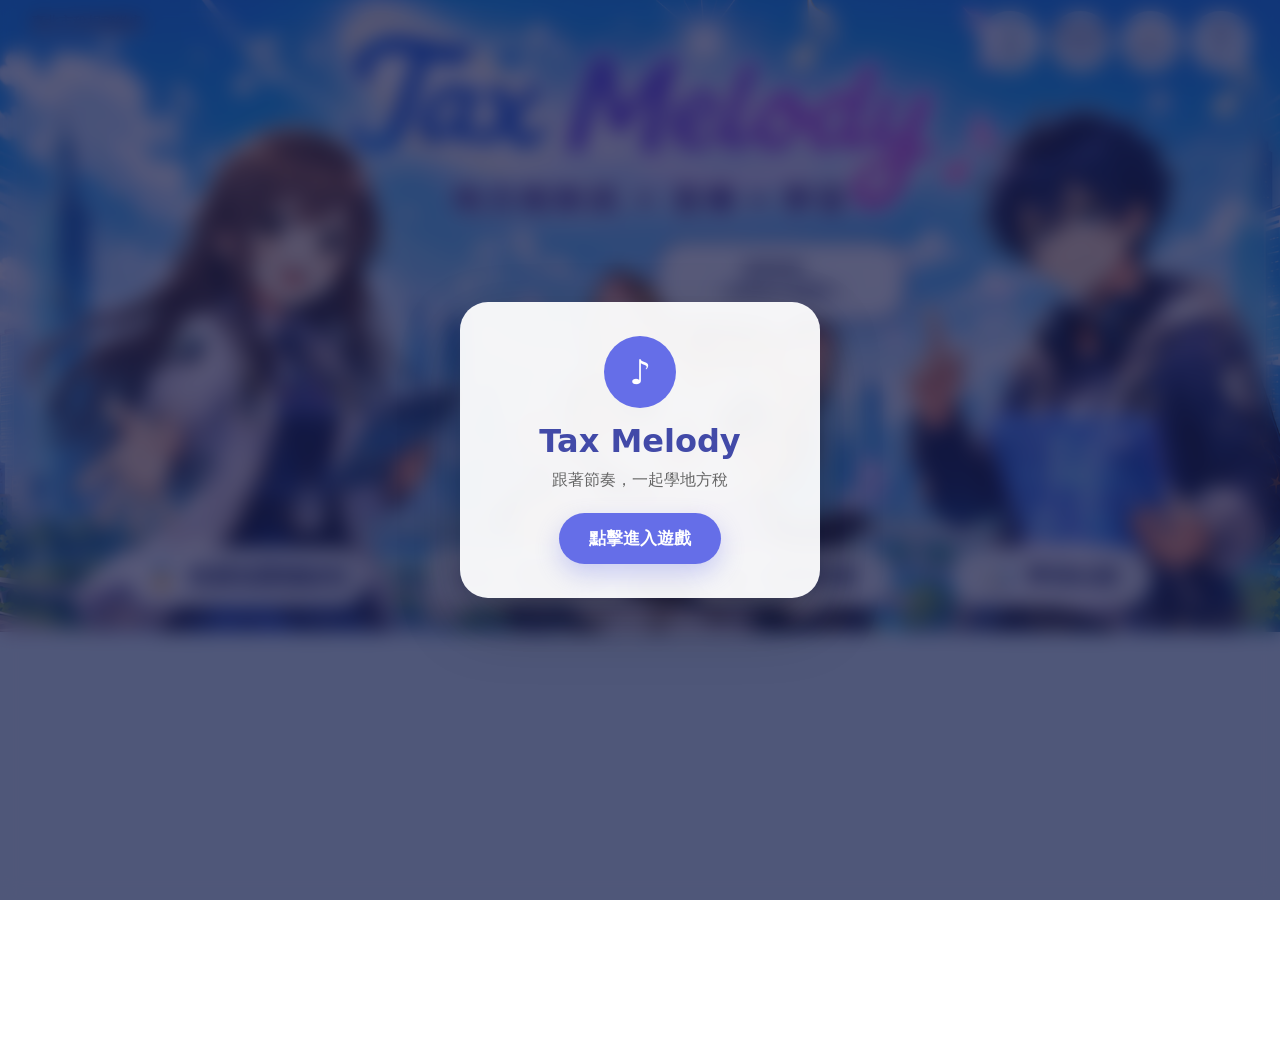
==== index.html @ 5ac219d8 "Add files via upload" ====
<!doctype html>
<html lang="zh-Hant">
<head>
  <meta charset="utf-8">
  <meta name="viewport" content="width=device-width,initial-scale=1,viewport-fit=cover,user-scalable=no">
  <meta name="theme-color" content="#5b67e8">
  <title>Tax Melody v2｜地方稅音樂節奏學習遊戲</title>
  <link rel="stylesheet" href="css/home.css?v=20260803-mobile-result-fit-v1">
  <link rel="stylesheet" href="css/song-select.css?v=20260803-mobile-album-only-v1">
  <link rel="stylesheet" href="css/game.css?v=20260803-mobile-portrait">
  <link rel="stylesheet" href="css/result.css?v=20260803-mobile-result-fit-v1">
  <link rel="stylesheet" href="css/learning.css?v=20260803-mobile-portrait">
  <link rel="stylesheet" href="css/responsive.css?v=20260803-mobile-album-only-v1">
</head>
<body>
<div id="enterOverlay" class="enter-overlay">
  <div class="enter-card">
    <div class="enter-logo">♪</div>
    <h1>Tax Melody</h1>
    <p>跟著節奏，一起學地方稅</p>
    <button id="enterGameButton">點擊進入遊戲</button>
  </div>
</div>
  <div id="app" class="app-shell">
    <div class="ambient" aria-hidden="true"><i></i><i></i><i></i><i></i><i></i></div>

    <section id="homeScreen" class="screen active home-screen">
      <main class="home-stage" aria-label="Tax Melody 首頁">
        <picture class="home-picture">
          <source media="(max-width: 768px) and (orientation: portrait)" srcset="assets/images/home-mobile.png">
          <img class="home-bg" src="assets/images/tax-melody-home-clean.png" alt="Tax Melody 地方稅音樂學習遊戲首頁">
        </picture>

        <div class="home-agency">
          <b>臺北市稅捐稽徵處</b>
          <span>TAIPEI CITY REVENUE SERVICE</span>
        </div>

        <nav class="home-top-nav" aria-label="首頁選單">
          <button data-go="songs"><span>♫</span><small>音樂</small></button>
<button
  onclick="window.open('https://tpctax.gov.taipei/News.aspx?n=BB8B93F0A49EAB80&sms=87415A8B9CE81B16','_blank')"
>
  <span>Q&amp;A</span>
  <small>常見問答</small>
</button>          <button data-go="knowledge"><span>📖</span><small>學習中心</small></button>
          <button data-open-settings><span>⚙</span><small>設定</small></button>
        </nav>

        <div class="mascot-bubble">跟著節奏，<br>一起學地方稅新訊！</div>

        <button id="quickStart" class="start-song-btn">▶ <strong>開始新歌</strong> ♪</button>

        <nav class="home-shortcuts" aria-label="首頁功能">
          <button data-go="knowledge">
            <span class="icon">🏅</span>
            <b>稅務知識補給站</b>
          </button>

          <a
            href="https://tpctax.gov.taipei/News.aspx?n=BB8B93F0A49EAB80&sms=87415A8B9CE81B16"
            target="_blank"
            rel="noopener"
            class="home-link-button"
          >
            <span class="qa">Q&amp;A</span>
            <b>常見問答</b>
          </a>

          <a
            href="https://netcsweb.tax.nat.gov.tw/Webhook/"
            target="_blank"
            rel="noopener"
            class="home-link-button"
          >
            <span class="icon">🎧</span>
            <b>智慧客服</b>
          </a>

          <button data-go="records">
            <span class="icon">📊</span>
            <b>學習紀錄</b>
          </button>
        </nav>
      </main>
    </section>
    <section id="songsScreen" class="screen song-select-screen">
      <header class="section-header glass song-select-header">
        <button class="round" data-go="home" aria-label="回首頁">←</button>

        <div class="song-select-heading">
          <span>02</span>
          <div>
            <h2>歌曲選擇 <small>SONG SELECT</small></h2>
            <p>挑選歌曲與難度，開始節奏挑戰</p>
          </div>
        </div>

        <button class="round" data-open-settings aria-label="設定">⚙</button>
      </header>

      <main class="mobile-album-select" aria-label="手機版歌曲選擇">
        <section class="mobile-album-panel glass">
          <p class="mobile-album-kicker">SWIPE TO SELECT</p>
          <h2>左右滑動選擇專輯</h2>

          <div id="mobileAlbumCarousel"
               class="mobile-album-carousel"
               aria-label="專輯滑動選單"></div>

          <div class="mobile-selected-copy">
            <small>NOW SELECTING</small>
            <h3 id="mobileSelectedSongTitle">守護第一時間</h3>
            <p id="mobileSelectedSongSubtitle">稅籍異動即時通</p>
          </div>

          <section class="mobile-difficulty-panel">
            <div class="mobile-difficulty-heading">
              <span>選擇難度</span>
              <b id="mobileDifficultyLabel">EASY</b>
            </div>

            <div class="mobile-difficulty-tabs">
              <button type="button" data-mobile-difficulty="easy" class="easy active">
                <span>★</span><b>EASY</b>
              </button>
              <button type="button" data-mobile-difficulty="normal" class="normal">
                <span>★★</span><b>NORMAL</b>
              </button>
              <button type="button" data-mobile-difficulty="hard" class="hard">
                <span>★★★</span><b>HARD</b>
              </button>
              <button type="button" data-mobile-difficulty="expert" class="expert">
                <span>★★★★</span><b>EXPERT</b>
              </button>
            </div>
          </section>

          <button id="mobileStartChallenge"
                  type="button"
                  class="mobile-start-challenge">
            ▶ 開始挑戰
          </button>
        </section>
      </main>

      <main class="song-select-stage">
        <section class="song-feature glass" aria-label="目前選擇歌曲">
          <div class="feature-light feature-light-a"></div>
          <div class="feature-light feature-light-b"></div>

          <div class="feature-cover-wrap">
            <div class="record-ring" aria-hidden="true"></div>
            <img id="selectedSongCover"
                 class="feature-cover"
                 src="assets/images/tax-melody-concept.jpg"
                 alt="目前選擇歌曲封面">
            <span id="selectedAvailability" class="availability-badge">READY</span>
          </div>

          <div class="feature-copy">
            <p class="feature-eyebrow">NOW SELECTING</p>
            <h3 id="selectedSongTitle">守護第一時間</h3>
            <p id="selectedSongSubtitle" class="feature-subtitle">稅籍異動即時通</p>

            <div class="feature-tags">
              <span>地方稅新訊</span>
              <span id="selectedSongDuration">04:08</span>
              <span id="selectedSongStars">★★★★</span>
            </div>

            <div class="feature-score">
              <small>BEST SCORE</small>
              <strong id="selectedBestScore">0</strong>
            </div>

            <div class="feature-actions">
              <button id="selectedFavoriteButton"
                      type="button"
                      class="feature-favorite"
                      aria-label="收藏目前歌曲">☆</button>

              <button id="selectedPlayButton"
                      type="button"
                      class="feature-play">
                <span>▶</span>
                <b>開始挑戰</b>
              </button>
            </div>
          </div>
        </section>

        <aside class="song-browser glass">
          <div class="difficulty-area">
            <div class="browser-title">
              <div>
                <small>SELECT LEVEL</small>
                <h3>選擇難度</h3>
              </div>
              <span id="difficultyLabel">EASY</span>
            </div>

            <div class="difficulty-tabs">
              <button data-difficulty="easy" class="easy active">
                <span>★</span><b>EASY</b>
              </button>
              <button data-difficulty="normal" class="normal">
                <span>★★</span><b>NORMAL</b>
              </button>
              <button data-difficulty="hard" class="hard">
                <span>★★★</span><b>HARD</b>
              </button>
              <button data-difficulty="expert" class="expert">
                <span>★★★★</span><b>EXPERT</b>
              </button>
            </div>
          </div>

          <div class="browser-list-heading">
            <div>
              <small>MUSIC LIST</small>
              <h3>歌曲清單</h3>
            </div>
            <span id="songCountBadge">0 首</span>
          </div>

          <div id="songList" class="song-list compact-song-list"></div>

          <div class="mission-card">
            <div class="mission-icon">🏆</div>
            <div class="mission-copy">
              <small>MISSION PROGRESS</small>
              <b>完成歌曲</b>
              <span><strong id="completedCount">0</strong> / <em id="totalSongCount">0</em> 首</span>
            </div>
            <div class="mission-progress"><i id="missionProgressBar"></i></div>
          </div>
        </aside>
      </main>
    </section>

<section id="gameScreen" class="screen game-screen">
      <header class="game-hud glass">
        <div class="hud-block"><small>SCORE</small><strong id="scoreValue">0000000</strong></div>
        <div class="hud-block"><small>COMBO</small><strong id="comboValue">0</strong></div>
        <div class="song-progress"><span id="gameSongTitle">守護第一時間</span><div><i id="progressBar"></i></div><small><span id="currentTime">0:00</span> / <span id="durationTime">0:00</span></small></div>
        <div class="life"><small>LIFE ♥</small><strong id="lifeValue">1000</strong></div>
        <button id="pauseButton" class="pause-btn" aria-label="暫停">Ⅱ</button>
      </header>

      <main class="game-stage">
        <div id="lyricsPanel" class="lyrics-panel glass">
          <p id="prevLyric"></p><strong id="currentLyric">準備開始</strong><p id="nextLyric"></p>
        </div>
        <div id="countdown" class="countdown hidden">3</div>
        <div id="judgeText" class="judge"></div>
        <div id="laneArea" class="lane-area">
          <div class="lane" data-lane="0"></div><div class="lane" data-lane="1"></div><div class="lane" data-lane="2"></div><div class="lane" data-lane="3"></div>
          <div class="hit-line"></div>
        </div>
        <div class="key-row">
          <button class="key-btn" data-lane="0" aria-label="D 鍵"><b>D</b></button>
          <button class="key-btn" data-lane="1" aria-label="F 鍵"><b>F</b></button>
          <button class="key-btn" data-lane="2" aria-label="J 鍵"><b>J</b></button>
          <button class="key-btn" data-lane="3" aria-label="K 鍵"><b>K</b></button>
        </div>
      </main>
    </section>

    <section id="resultScreen" class="screen result-screen">
      <main class="result-panel glass">
        <p class="eyebrow">04 結算畫面 RESULT</p>
        <h2>MISSION COMPLETE!</h2>
        <div class="stars">★ ★ ★</div>
        <div class="result-body">

  <div class="result-left">
    <div class="result-summary">
      <div id="rankBadge" class="rank-badge">S</div>

      <p>
        <span>SCORE</span>
        <strong id="finalScore">0</strong>
      </p>

      <p>
        <span>MAX COMBO</span>
        <strong id="rCombo">0</strong>
      </p>

      <p>
        <span>ACCURACY</span>
        <strong id="rAccuracy">0%</strong>
      </p>
    </div>

    <div class="result-grid">
      <div>
        <span>PERFECT</span>
        <strong id="rPerfect">0</strong>
      </div>

      <div>
        <span>GREAT</span>
        <strong id="rGreat">0</strong>
      </div>

      <div>
        <span>GOOD</span>
        <strong id="rGood">0</strong>
      </div>

      <div>
        <span>MISS</span>
        <strong id="rMiss">0</strong>
      </div>
    </div>
  </div>

  <div class="result-hero">
    <img
      id="resultTiger"
      class="result-tiger"
      src="assets/tiger/result-a.png"
      alt="結算成績石虎"
    >

    <div class="result-rank-circle">
      <small>RANK</small>
      <strong id="resultRankText">A</strong>
    </div>
  </div>

</div>
        <div class="result-actions"><button id="retryButton" class="btn secondary">↻ 重新挑戰</button><button id="toLearningButton" class="btn primary">今日學習重點</button><button data-go="songs" class="btn secondary">⌂ 回到選歌</button></div>
      </main>
    </section>


    <section id="knowledgeScreen" class="screen knowledge-screen">
      <header class="section-header glass knowledge-header">
        <button class="round" data-go="home" aria-label="回首頁">←</button>
        <div>
          <span>05</span>
          <h2>稅務知識補給站 <small>KNOWLEDGE STATION</small></h2>
        </div>
        <button class="round" data-open-settings aria-label="設定">⚙</button>
      </header>

      <main class="knowledge-shell">
        <section class="knowledge-intro glass">
          <div>
            <p class="knowledge-eyebrow">TAX MELODY LEARNING</p>
            <h1>選一個主題，快速補充地方稅新知</h1>
            <p>每首歌曲都整理成重點卡片，不必先玩遊戲，也能直接閱讀學習內容。</p>
          </div>
          <div class="knowledge-note">
            <span>♪</span>
            <b>用音樂記住稅務重點</b>
          </div>
        </section>

        <section id="knowledgeTopicList"
                 class="knowledge-topic-grid"
                 aria-label="學習主題列表"></section>
      </main>
    </section>

    <section id="learningScreen" class="screen learning-screen">
      <header class="section-header glass"><button class="round" data-go="home">←</button><div><span>05</span><h2>學習重點 <small>LEARNING</small></h2></div><button id="favoriteLearning" class="round">☆</button></header>
      <main class="learning-card glass">
        <div class="learn-copy"><span class="today">今日學到</span><h2 id="learningTitle">稅籍異動即時通</h2><p id="learningSummary"></p><div id="learningPoints" class="learning-points"></div></div>
      <div class="tiger-teacher">
<img src="assets/tiger/tiger-teacher.png" alt="石虎老師">   </div>
      
<div class="learning-actions">
    <button type="button" class="back-songs-btn" data-go="knowledge">
        ← 回到知識補給站
    </button>

   <a id="taxAiLink"
   class="tax-ai-btn"
   href="https://tpctax.gov.taipei/News.aspx?n=BB8B93F0A49EAB80&sms=87415A8B9CE81B16"
   target="_blank"
   rel="noopener">
    前往常見問答了解更多 →
</a>
</div>
      </main>
    </section>

    <section id="recordsScreen" class="screen records-screen">
      <header class="section-header glass records-header">
        <button class="round" data-go="home" aria-label="回首頁">←</button>
        <div>
          <span>📊</span>
          <h2>我的學習紀錄 <small>LEARNING RECORDS</small></h2>
        </div>
        <button class="round" data-go="songs" aria-label="前往歌曲">♫</button>
      </header>

      <main class="records-shell">
        <section class="records-summary glass">
          <div class="records-summary-copy">
            <p class="records-eyebrow">YOUR TAX MELODY JOURNEY</p>
            <h1>每一次挑戰，都是一筆學習成果</h1>
            <p>查看完成歌曲、最高分數與挑戰紀錄，也能直接再次挑戰或複習學習重點。</p>
          </div>

          <div class="records-stats">
            <article>
              <small>完成歌曲</small>
              <strong id="recordCompletedSongs">0</strong>
              <span>首</span>
            </article>
            <article>
              <small>累積挑戰</small>
              <strong id="recordAttempts">0</strong>
              <span>次</span>
            </article>
            <article>
              <small>最高分</small>
              <strong id="recordTopScore">0</strong>
              <span>分</span>
            </article>
            <article>
              <small>已學主題</small>
              <strong id="recordLearnedTopics">0</strong>
              <span>個</span>
            </article>
          </div>
        </section>

        <section id="recordsList" class="records-list" aria-label="歌曲學習紀錄"></section>
      </main>
    </section>

    <div id="pauseModal" class="modal hidden" role="dialog" aria-modal="true"><div class="modal-card glass"><h2>PAUSE</h2><button id="resumeButton" class="btn primary">繼續</button><button id="restartButton" class="btn secondary">重新開始</button><button id="pauseSettingsButton" class="btn secondary">設定</button><button id="leaveSongButton" class="btn danger">離開歌曲</button></div></div>

    <div id="settingsModal" class="modal hidden" role="dialog" aria-modal="true"><div class="modal-card settings-card glass"><button class="modal-close" data-close-settings>×</button><h2>遊戲設定</h2>
      <label>BGM 音量 <input id="bgmVolume" type="range" min="0" max="1" step="0.05"></label>
      <label>SE 音量 <input id="seVolume" type="range" min="0" max="1" step="0.05"></label>
      <label>音符速度 <input id="noteSpeed" type="range" min="0.7" max="1.5" step="0.05"><output id="noteSpeedOut"></output></label>
      <label>判定嚴格度 <select id="judgeStrictness"><option value="relaxed">寬鬆</option><option value="normal">標準</option><option value="strict">嚴格</option></select></label>
      <label>背景亮度 <input id="bgBrightness" type="range" min="0.45" max="1" step="0.05"></label>
      <label class="check"><input id="fpsToggle" type="checkbox"> 顯示 FPS</label>
      <button id="fullscreenButton" class="btn secondary">切換全螢幕</button>
    </div></div>

    <div id="toast" class="toast"></div><div id="fpsCounter" class="fps hidden">60 FPS</div>
  </div>

<audio id="song" preload="metadata"></audio>
<audio id="songPreview" preload="metadata"></audio>

<audio
  id="loginBgm"
  src="Tax_Melody_Login_BGM.mp3"
  preload="auto"
  autoplay
  loop>
</audio>

<script src="data/offline-data.js"></script>
<script src="js/storage.js"></script>
<script src="js/settings.js"></script>
<script src="js/audio.js"></script>
<script src="js/lyrics.js"></script>
<script src="js/result.js"></script>
<script src="js/game.js"></script>
<script src="js/ui.js?v=20260803-mobile-album-only-v1"></script>
<script src="js/app.js"></script>


<div id="portraitOnlyOverlay" class="portrait-only-overlay" aria-hidden="true">
  <div class="portrait-only-card">
    <div class="portrait-phone-icon">📱</div>
    <h2>請將手機轉為直向</h2>
    <p>Tax Melody 手機版建議使用直式遊玩</p>
    <span>旋轉手機後即可繼續</span>
  </div>
</div>

</body>
</html>
---- css/home.css ----
/* Tax Melody 首頁：完整顯示整張 3:2 主視覺，依視窗縮放，不裁切 */
:root{
  --ink:#15225c;--muted:#6672a3;--blue:#5368e8;--purple:#9b68e8;
  --pink:#f196cd;--cyan:#74d7ec;--gold:#ffc95b;
  --glass:rgba(255,255,255,.78);--line:rgba(91,104,184,.20);
  --shadow:0 20px 60px rgba(58,73,145,.18)
}
*{box-sizing:border-box}
html,body{margin:0;width:100%;height:100%;font-family:"Noto Sans TC","Microsoft JhengHei",system-ui,sans-serif;color:var(--ink);background:linear-gradient(145deg,#eaf7ff,#f6edff 54%,#fff1f7);overflow:hidden}
button,select,input{font:inherit}button{cursor:pointer}.app-shell{width:100%;height:100%;position:relative}.screen{display:none;min-height:100vh;padding:10px}.screen.active{display:block;animation:fade .35s ease}@keyframes fade{from{opacity:0;transform:translateY(8px)}}
.glass{background:var(--glass);border:1px solid rgba(255,255,255,.88);box-shadow:var(--shadow);backdrop-filter:blur(18px);-webkit-backdrop-filter:blur(18px)}

/* 首頁：依實際圖片 1784×881 比例滿版顯示 */
#homeScreen.home-screen{
  padding:0;
  width:100vw;
  min-height:100vh;
  display:none;
  overflow-x:hidden;
  overflow-y:auto;
  background:#dff4ff;
}
#homeScreen.home-screen.active{
  display:block;
}

/* 實際圖片比例約 2.025:1，不再誤用 3:2 */
.home-stage{
  position:relative;
  width:100vw;
  aspect-ratio:1784 / 881;
  margin:0;
  overflow:hidden;
  background:#dff4ff;
}
.home-bg{
  position:absolute;
  inset:0;
  width:100%;
  height:100%;
  object-fit:cover;
  object-position:center center;
  display:block;
  user-select:none;
  pointer-events:none;
}

/* 左上機關名稱 */
.home-agency{position:absolute;z-index:4;left:2.4%;top:2.2%;display:flex;flex-direction:column;line-height:1.15;text-shadow:0 1px 0 #fff}
.home-agency b{font-size:clamp(11px,1.1vw,19px)}
.home-agency span{font-size:clamp(7px,.56vw,10px);color:#6071a8;margin-top:3px}

/* 右上功能列 */
.home-top-nav{position:absolute;z-index:5;right:2.2%;top:1.7%;display:flex;gap:clamp(5px,.7vw,12px)}
.home-top-nav button{width:clamp(46px,4.8vw,72px);height:clamp(46px,4.8vw,72px);border:0;border-radius:50%;background:rgba(255,255,255,.84);color:var(--ink);display:flex;flex-direction:column;align-items:center;justify-content:center;box-shadow:0 5px 18px rgba(58,73,145,.15);transition:.2s}
.home-top-nav button:hover{transform:translateY(-4px) scale(1.04);background:#fff}
.home-top-nav span{font-size:clamp(20px,1.7vw,30px);line-height:1}
.home-top-nav small{font-size:clamp(10px,.78vw,13px);margin-top:4px;white-space:nowrap}

/* 對話框：依 1784×881 圖片比例定位在石虎右上方 */
.mascot-bubble{
  position:absolute;
  z-index:8;
  left:61%;
  top:38%;
  transform:translateX(-50%);
  min-width:250px;
  padding:16px 26px;
  background:rgba(255,255,255,.98);
  border:2px solid #40509a;
  border-radius:30px;
  color:#1a275f;
  font-size:clamp(15px,1vw,18px);
  font-weight:900;
  line-height:1.5;
  text-align:center;
  white-space:nowrap;
  box-shadow:0 8px 24px rgba(49,64,133,.18);
  animation:bubbleFloat 2.8s ease-in-out infinite;
}
.mascot-bubble::after{
  content:"";
  position:absolute;
  left:50%;
  bottom:-13px;
  width:24px;
  height:24px;
  transform:translateX(-50%) rotate(45deg);
  background:#fff;
  border-right:2px solid #40509a;
  border-bottom:2px solid #40509a;
}@keyframes bubbleFloat{0%,100%{translate:0 0}50%{translate:0 -7px}}

/* 開始按鈕 */
.start-song-btn{
  position:absolute;
  z-index:6;
  left:50%;
  bottom:12.8%;
  transform:translateX(-50%);
  width:15%;
  min-width:250px;
  padding:.9% 1.8%;
  border:3px solid rgba(255,255,255,.9);
  border-radius:999px;
  color:#fff;
  font-size:clamp(17px,1.45vw,25px);
  font-weight:900;
  background:linear-gradient(90deg,#ffc15d,#ff9f8e 42%,#ee7cc7 72%,#886fe9);
  box-shadow:0 12px 28px rgba(66,48,137,.32),inset 0 2px 0 rgba(255,255,255,.45);
  transition:.2s;
  animation:startGlow 2.2s ease-in-out infinite;
}
.start-song-btn:hover{transform:translateX(-50%) translateY(-4px) scale(1.025)}
@keyframes startGlow{50%{box-shadow:0 14px 38px rgba(237,112,193,.48),0 0 24px rgba(255,218,113,.48)}}

/* 底部四顆：縮小、拉開、保留設計感 */
.home-shortcuts{
  position:absolute;
  z-index:6;
  left:10%;
  right:10%;
  bottom:4.2%;

  display:grid;
  grid-template-columns:repeat(4,1fr);
  gap:60px;
}
.home-shortcuts button,
.home-shortcuts .home-link-button{
  height:58px;
  padding:0 18px;

  border:1px solid rgba(255,255,255,.95);
  border-radius:999px;

  background:rgba(255,255,255,.88);
  backdrop-filter:blur(14px);

  color:#17245f;

  display:flex;
  align-items:center;
  justify-content:center;
  gap:12px;

  font-size:23px;
  font-weight:800;
  white-space:nowrap;

  box-shadow:0 8px 20px rgba(47,66,137,.18);

  transition:.2s;
}
.home-shortcuts button:hover,
.home-shortcuts .home-link-button:hover{
  transform:translateY(-4px);
  background:rgba(255,255,255,.96);
  box-shadow:0 12px 28px rgba(47,66,137,.26);
}
.home-shortcuts .icon{
  font-size:23px;
  line-height:1;
}
.home-shortcuts .qa{
  min-width:46px;
  padding:5px 9px;

  border:2px solid #6570ab;
  border-radius:999px;

  font-size:14px;
  font-weight:900;
  line-height:1;
}

/* 其他頁面共用 */
.section-header{max-width:1500px;margin:0 auto 10px;border-radius:22px;padding:11px 18px;display:flex;align-items:center;justify-content:space-between}.section-header>div{display:flex;align-items:center;gap:10px}.section-header>div>span{font-weight:900;font-size:1.35rem;border:2px solid var(--ink);border-radius:50%;width:44px;height:44px;display:grid;place-items:center}.section-header h2{margin:0}.section-header h2 small{font-size:.7rem;color:var(--muted);letter-spacing:.12em}.round{width:44px;height:44px;border:0;border-radius:50%;background:#fff;color:var(--ink);font-size:1.25rem}.btn{border:0;border-radius:999px;padding:14px 24px;font-weight:900;transition:.2s transform,.2s box-shadow}.btn:hover{transform:translateY(-2px)}.primary{color:#fff;background:linear-gradient(135deg,#ffb447,#f08ac6 45%,#6d73eb);box-shadow:0 12px 28px rgba(113,99,219,.28)}.secondary{color:var(--ink);background:rgba(255,255,255,.72);border:1px solid var(--line)}.danger{color:white;background:#e66179}.modal{position:fixed;z-index:100;inset:0;background:rgba(26,29,77,.38);display:grid;place-items:center;padding:20px}.hidden{display:none!important}.modal-card{width:min(420px,92vw);border-radius:26px;padding:26px;display:flex;flex-direction:column;gap:12px;text-align:center}.modal-card h2{margin:0 0 8px}.modal-close{position:absolute;right:18px;top:14px;border:0;background:transparent;font-size:1.8rem}.settings-card{position:relative;text-align:left}.settings-card label{display:grid;grid-template-columns:120px 1fr;align-items:center;gap:10px}.settings-card .check{display:block}.toast{position:fixed;left:50%;bottom:28px;z-index:120;transform:translate(-50%,20px);background:#202862;color:#fff;padding:11px 18px;border-radius:999px;opacity:0;pointer-events:none;transition:.25s}.toast.show{opacity:1;transform:translate(-50%,0)}.fps{position:fixed;right:10px;bottom:10px;z-index:90;background:#111a;color:#fff;padding:5px 8px;border-radius:8px;font:12px monospace}.favorites-list{max-width:900px;margin:30px auto;border-radius:24px;padding:24px}.favorite-item{display:flex;justify-content:space-between;align-items:center;padding:14px;border-bottom:1px solid var(--line)}

@media(max-width:700px){
  html,body{overflow-x:hidden;overflow-y:auto}
  #homeScreen.home-screen{overflow-x:hidden;overflow-y:auto}
  .home-stage{width:100%;min-width:0}
  .home-screen{overflow-x:hidden!important}
}
.enter-overlay {
  position: fixed;
  inset: 0;
  z-index: 99999;
  display: flex;
  align-items: center;
  justify-content: center;
  background: rgba(24, 27, 70, 0.72);
  backdrop-filter: blur(10px);
  transition: opacity 0.4s ease;
}

.enter-overlay.hide {
  opacity: 0;
  pointer-events: none;
}

.enter-card {
  width: min(360px, 86vw);
  padding: 34px 28px;
  border-radius: 28px;
  text-align: center;
  background: rgba(255, 255, 255, 0.94);
  box-shadow: 0 24px 60px rgba(0, 0, 0, 0.28);
}

.enter-logo {
  width: 72px;
  height: 72px;
  margin: 0 auto 14px;
  border-radius: 50%;
  display: grid;
  place-items: center;
  font-size: 34px;
  background: #656ee8;
  color: white;
}

.enter-card h1 {
  margin: 0;
  font-size: 32px;
  color: #424aa8;
}

.enter-card p {
  margin: 10px 0 22px;
  color: #666;
}

.enter-card button {
  border: 0;
  border-radius: 999px;
  padding: 14px 30px;
  font-size: 17px;
  font-weight: 800;
  cursor: pointer;
  background: #656ee8;
  color: white;
  box-shadow: 0 10px 24px rgba(101, 110, 232, 0.3);
}

.enter-card button:active {
  transform: scale(0.97);
}
.home-link-button {
  height:58px;
  padding:0 18px;

  border:1px solid rgba(255,255,255,.95);
  border-radius:999px;

  background:rgba(255,255,255,.88);
  backdrop-filter:blur(14px);
  -webkit-backdrop-filter:blur(14px);

  color:#17245f;
  text-decoration:none;

  display:flex;
  flex-direction:row;
  align-items:center;
  justify-content:center;
  gap:12px;

  font-family:inherit;
  font-size:23px;
  font-weight:800;
  white-space:nowrap;

  box-shadow:0 8px 20px rgba(47,66,137,.18);
  transition:.2s;
  cursor:pointer;
}

.home-link-button:hover {
  transform:translateY(-4px);
  background:rgba(255,255,255,.96);
  box-shadow:0 12px 28px rgba(47,66,137,.26);
}

.home-link-button .qa {
  min-width:46px;
  padding:5px 9px;

  display:inline-flex;
  align-items:center;
  justify-content:center;

  border:2px solid #6570ab;
  border-radius:999px;

  font-size:14px;
  font-weight:900;
  line-height:1;
}

.home-link-button b {
  display:block;
}
---- css/song-select.css ----
/* =========================================================
   Tax Melody v2 - Song Select
   舞台式選歌介面完整覆蓋版
   ========================================================= */

:root {
  --select-ink: #172456;
  --select-muted: #7783a7;
  --select-line: rgba(112, 125, 180, .16);
  --select-glass: rgba(255, 255, 255, .74);
  --select-purple: #7657df;
  --select-blue: #5f87e7;
  --select-green: #54c89a;
  --select-gold: #ffc65d;
}

.song-select-screen {
  position: relative;
  min-height: 100vh;
  min-height: 100dvh;
  padding: 12px 18px 20px;
  overflow: hidden;
  box-sizing: border-box;
  background:
    linear-gradient(115deg, transparent 0 48%, rgba(255,255,255,.2) 48% 49%, transparent 49% 100%),
    radial-gradient(circle at 11% 18%, rgba(255,255,255,.96) 0 5%, transparent 27%),
    radial-gradient(circle at 87% 16%, rgba(177,151,249,.33) 0 8%, transparent 32%),
    radial-gradient(circle at 78% 88%, rgba(255,177,219,.22) 0 8%, transparent 34%),
    linear-gradient(135deg, #edfaff 0%, #eef0ff 52%, #fde8f3 100%);
}

.song-select-screen::before {
  content: "";
  position: absolute;
  width: 66vw;
  height: 66vw;
  max-width: 980px;
  max-height: 980px;
  left: -23vw;
  bottom: -38vw;
  border: 1px solid rgba(106, 130, 214, .12);
  border-radius: 50%;
  box-shadow:
    0 0 0 70px rgba(255,255,255,.08),
    0 0 0 140px rgba(108,132,224,.04);
  pointer-events: none;
}

.song-select-screen::after {
  content: "";
  position: absolute;
  width: 42vw;
  height: 120vh;
  right: 4%;
  top: -12vh;
  opacity: .38;
  transform: rotate(14deg);
  background:
    linear-gradient(90deg, transparent, rgba(255,255,255,.72), transparent 22%),
    linear-gradient(90deg, transparent 38%, rgba(139,118,233,.16), transparent 62%);
  filter: blur(3px);
  pointer-events: none;
}

.song-select-header {
  position: relative;
  z-index: 3;
  min-height: 72px;
  margin-bottom: 14px;
  padding: 10px 18px;
  display: grid;
  grid-template-columns: 52px 1fr 52px;
  align-items: center;
  border: 1px solid rgba(255,255,255,.92);
  border-radius: 25px;
  background: rgba(255,255,255,.78);
  backdrop-filter: blur(20px);
  -webkit-backdrop-filter: blur(20px);
  box-shadow: 0 18px 44px rgba(77,89,157,.12);
}

.song-select-heading {
  display: flex !important;
  justify-content: center !important;
  align-items: center;
  gap: 12px !important;
}

.song-select-heading > span {
  width: 48px !important;
  height: 48px !important;
  display: grid !important;
  place-items: center;
  flex: 0 0 auto;
  border: 3px solid var(--select-ink) !important;
  border-radius: 50%;
  color: var(--select-ink);
  font-size: 1.2rem;
  font-weight: 1000;
}

.song-select-heading h2 {
  margin: 0;
  color: var(--select-ink);
  font-size: clamp(1.5rem, 2.4vw, 2rem);
  font-weight: 1000;
  letter-spacing: -.035em;
}

.song-select-heading h2 small {
  color: #7b86aa;
  font-size: .65rem;
  letter-spacing: .14em;
}

.song-select-heading p {
  margin: 2px 0 0;
  color: #8a94b2;
  font-size: .72rem;
  font-weight: 750;
}

.song-select-header .round {
  width: 48px;
  height: 48px;
  border: 1px solid rgba(255,255,255,.92);
  border-radius: 50%;
  background: rgba(255,255,255,.8);
  color: var(--select-ink);
  font-size: 1.12rem;
  font-weight: 900;
  box-shadow: 0 9px 22px rgba(76,89,154,.1);
  cursor: pointer;
}

.song-select-stage {
  position: relative;
  z-index: 2;
  height: calc(100dvh - 118px);
  min-height: 610px;
  display: grid;
  grid-template-columns: minmax(0, 1.08fr) minmax(410px, .92fr);
  gap: 16px;
}

.song-feature,
.song-browser {
  position: relative;
  overflow: hidden;
  border: 1px solid rgba(255,255,255,.92);
  border-radius: 30px;
  background: var(--select-glass);
  backdrop-filter: blur(22px);
  -webkit-backdrop-filter: blur(22px);
  box-shadow: 0 22px 58px rgba(75,87,156,.15);
}

/* 左側主視覺 */
.song-feature {
  min-width: 0;
  padding: clamp(26px, 4vw, 56px);
  display: grid;
  grid-template-columns: minmax(280px, .9fr) minmax(300px, 1.1fr);
  align-items: center;
  gap: clamp(28px, 4vw, 66px);
  background:
    radial-gradient(circle at 25% 50%, rgba(255,255,255,.9) 0 15%, transparent 46%),
    radial-gradient(circle at 72% 24%, rgba(130,198,255,.2), transparent 35%),
    radial-gradient(circle at 78% 78%, rgba(186,146,241,.2), transparent 36%),
    linear-gradient(145deg, rgba(255,255,255,.84), rgba(239,241,255,.65));
}

.feature-light {
  position: absolute;
  border-radius: 999px;
  pointer-events: none;
}

.feature-light-a {
  width: 60%;
  height: 14%;
  left: -5%;
  top: 10%;
  transform: rotate(-18deg);
  background: linear-gradient(90deg, transparent, rgba(113,211,255,.2), transparent);
  filter: blur(12px);
}

.feature-light-b {
  width: 58%;
  height: 12%;
  right: -4%;
  bottom: 15%;
  transform: rotate(18deg);
  background: linear-gradient(90deg, transparent, rgba(215,144,243,.18), transparent);
  filter: blur(12px);
}

.feature-cover-wrap {
  position: relative;
  width: min(36vw, 500px);
  aspect-ratio: 1;
  justify-self: center;
  display: grid;
  place-items: center;
}

.record-ring {
  position: absolute;
  inset: -7%;
  border-radius: 50%;
  background:
    radial-gradient(circle, transparent 0 32%, rgba(255,255,255,.75) 33% 34%, transparent 35% 47%, rgba(103,119,207,.13) 48% 49%, transparent 50% 66%, rgba(255,255,255,.54) 67% 68%, transparent 69%),
    conic-gradient(from 20deg, rgba(100,205,233,.28), rgba(156,126,235,.2), rgba(255,177,216,.24), rgba(100,205,233,.28));
  box-shadow:
    0 26px 60px rgba(69,83,151,.18),
    inset 0 0 30px rgba(255,255,255,.72);
  animation: recordFloat 8s linear infinite;
}

@keyframes recordFloat {
  to { transform: rotate(360deg); }
}

.feature-cover {
  position: relative;
  z-index: 2;
  width: 84%;
  aspect-ratio: 1;
  object-fit: cover;
  border: 8px solid rgba(255,255,255,.92);
  border-radius: 30px;
  box-shadow:
    0 26px 60px rgba(57,69,136,.25),
    0 0 0 1px rgba(98,112,177,.1);
  transform: rotate(-2deg);
}

.availability-badge {
  position: absolute;
  z-index: 3;
  left: 4%;
  bottom: 10%;
  padding: 9px 14px;
  border: 3px solid rgba(255,255,255,.92);
  border-radius: 999px;
  background: linear-gradient(135deg, #70d9ac, #3dbb87);
  color: white;
  font-size: .72rem;
  font-weight: 1000;
  letter-spacing: .12em;
  box-shadow: 0 10px 24px rgba(51,174,120,.24);
}

.availability-badge.locked {
  background: linear-gradient(135deg, #aab2c9, #858fae);
}

.feature-copy {
  position: relative;
  z-index: 2;
  min-width: 0;
}

.feature-eyebrow {
  margin: 0 0 8px;
  color: #7c68d7;
  font-size: .78rem;
  font-weight: 1000;
  letter-spacing: .18em;
}

.feature-copy h3 {
  margin: 0;
  color: var(--select-ink);
  font-size: clamp(2.25rem, 4vw, 4.6rem);
  font-weight: 1000;
  line-height: 1.03;
  letter-spacing: -.055em;
}

.feature-subtitle {
  margin: 10px 0 18px;
  color: #6f7aa0;
  font-size: clamp(1rem, 1.5vw, 1.25rem);
  font-weight: 800;
}

.feature-tags {
  display: flex;
  flex-wrap: wrap;
  gap: 8px;
}

.feature-tags span {
  padding: 7px 11px;
  border: 1px solid rgba(255,255,255,.92);
  border-radius: 999px;
  background: rgba(255,255,255,.68);
  color: #526087;
  font-size: .72rem;
  font-weight: 900;
  box-shadow: inset 0 1px 0 rgba(255,255,255,.98);
}

.feature-tags span:last-child {
  color: #b07c22;
  background: #fff5d5;
}

.feature-score {
  margin-top: clamp(22px, 3vw, 38px);
}

.feature-score small {
  display: block;
  color: #8892b0;
  font-size: .74rem;
  font-weight: 1000;
  letter-spacing: .15em;
}

.feature-score strong {
  display: block;
  margin-top: 2px;
  color: var(--select-ink);
  font-size: clamp(2.4rem, 4vw, 4.4rem);
  font-weight: 1000;
  line-height: 1;
  letter-spacing: -.04em;
}

.feature-actions {
  margin-top: 24px;
  display: flex;
  align-items: center;
  gap: 12px;
}

.feature-favorite {
  width: 58px;
  height: 58px;
  border: 1px solid rgba(255,255,255,.94);
  border-radius: 20px;
  background: rgba(255,255,255,.78);
  color: #6877ca;
  font-size: 1.55rem;
  box-shadow: 0 12px 26px rgba(73,86,149,.13);
  cursor: pointer;
}

.feature-favorite.on {
  color: #e5a62c;
  background: #fff5d3;
}

.feature-play {
  min-width: 220px;
  min-height: 62px;
  padding: 12px 24px;
  display: inline-flex;
  align-items: center;
  justify-content: center;
  gap: 12px;
  border: 1px solid rgba(255,255,255,.94);
  border-radius: 22px;
  background: linear-gradient(135deg, #6d83eb, #825bdc);
  color: #fff;
  box-shadow:
    0 16px 34px rgba(97,83,211,.28),
    inset 0 1px 0 rgba(255,255,255,.4);
  cursor: pointer;
}

.feature-play span {
  font-size: 1.3rem;
}

.feature-play b {
  font-size: 1.05rem;
  font-weight: 1000;
}

.feature-play.locked,
.feature-play:disabled {
  background: linear-gradient(135deg, #b6bed1, #8e98b4);
  box-shadow: 0 12px 26px rgba(77,87,125,.14);
  cursor: not-allowed;
}

/* 右側歌曲瀏覽器 */
.song-browser {
  min-width: 0;
  padding: 18px;
  display: flex;
  flex-direction: column;
  background:
    linear-gradient(160deg, rgba(255,255,255,.86), rgba(246,244,255,.68));
}

.difficulty-area {
  padding: 2px 2px 16px;
  border-bottom: 1px solid var(--select-line);
}

.browser-title,
.browser-list-heading {
  display: flex;
  align-items: flex-end;
  justify-content: space-between;
}

.browser-title small,
.browser-list-heading small,
.mission-copy small {
  color: #929bb8;
  font-size: .63rem;
  font-weight: 1000;
  letter-spacing: .14em;
}

.browser-title h3,
.browser-list-heading h3 {
  margin: 2px 0 0;
  color: var(--select-ink);
  font-size: 1.15rem;
  font-weight: 1000;
}

#difficultyLabel,
#songCountBadge {
  padding: 6px 10px;
  border-radius: 999px;
  background: #eeeaff;
  color: #7057c8;
  font-size: .68rem;
  font-weight: 1000;
}

.difficulty-tabs {
  margin-top: 12px;
  display: grid;
  grid-template-columns: repeat(4, minmax(0, 1fr));
  gap: 8px;
}

.difficulty-tabs button {
  min-width: 0;
  min-height: 58px;
  padding: 8px 4px;
  display: grid;
  place-items: center;
  gap: 2px;
  border: 2px solid transparent;
  border-radius: 17px;
  color: white;
  font-family: inherit;
  cursor: pointer;
  box-shadow: 0 10px 22px rgba(78,88,147,.1);
}

.difficulty-tabs button span {
  font-size: .66rem;
  letter-spacing: -.08em;
}

.difficulty-tabs button b {
  font-size: .72rem;
  font-weight: 1000;
}

.difficulty-tabs .easy { background: linear-gradient(135deg, #8edab7, #58c792); }
.difficulty-tabs .normal { background: linear-gradient(135deg, #8fc5ef, #639ae0); }
.difficulty-tabs .hard { background: linear-gradient(135deg, #ffc18e, #eda268); }
.difficulty-tabs .expert { background: linear-gradient(135deg, #9b62e6, #7444d4); }

.difficulty-tabs button.active {
  border-color: rgba(255,255,255,.98);
  transform: translateY(-3px);
  box-shadow:
    0 0 0 4px rgba(112,91,215,.12),
    0 14px 26px rgba(74,84,144,.17);
}

.browser-list-heading {
  margin: 15px 2px 10px;
}

.compact-song-list {
  min-height: 0;
  flex: 1;
  overflow-y: auto;
  display: grid;
  align-content: start;
  gap: 8px;
  padding: 2px 5px 4px 2px;
}

.compact-song-list::-webkit-scrollbar {
  width: 7px;
}

.compact-song-list::-webkit-scrollbar-thumb {
  border-radius: 999px;
  background: rgba(111,91,205,.22);
}

.compact-song-item {
  width: 100%;
  min-height: 78px;
  padding: 9px 11px;
  display: grid;
  grid-template-columns: 30px 56px minmax(0, 1fr) auto;
  align-items: center;
  gap: 10px;
  border: 1px solid rgba(255,255,255,.92);
  border-radius: 18px;
  background: rgba(255,255,255,.62);
  color: var(--select-ink);
  text-align: left;
  font-family: inherit;
  box-shadow: 0 8px 20px rgba(76,87,145,.07);
  cursor: pointer;
  transition: transform .18s ease, background .18s ease, box-shadow .18s ease;
}

.compact-song-item:hover {
  transform: translateX(-3px);
  background: rgba(255,255,255,.88);
}

.compact-song-item.active {
  background:
    linear-gradient(135deg, rgba(231,246,255,.94), rgba(239,231,255,.92));
  box-shadow:
    0 12px 26px rgba(92,84,168,.15),
    inset 4px 0 0 #795ce0;
}

.song-index {
  color: #9aa3bc;
  font-size: .68rem;
  font-weight: 1000;
}

.compact-song-cover {
  width: 56px;
  height: 56px;
  object-fit: cover;
  border: 2px solid white;
  border-radius: 14px;
  box-shadow: 0 7px 16px rgba(62,73,132,.16);
}

.compact-song-copy {
  min-width: 0;
  display: grid;
}

.compact-song-copy b,
.compact-song-copy small,
.compact-song-copy em {
  overflow: hidden;
  text-overflow: ellipsis;
  white-space: nowrap;
}

.compact-song-copy b {
  font-size: .92rem;
  font-weight: 1000;
}

.compact-song-copy small {
  margin-top: 2px;
  color: #7782a4;
  font-size: .68rem;
  font-weight: 700;
}

.compact-song-copy em {
  margin-top: 5px;
  color: #7864ca;
  font-size: .61rem;
  font-weight: 900;
  font-style: normal;
}

.compact-song-status {
  min-width: 30px;
  color: #6d73ce;
  font-size: .9rem;
  text-align: center;
}

.mission-card {
  margin-top: 12px;
  padding: 12px;
  display: grid;
  grid-template-columns: 48px minmax(0, 1fr);
  gap: 9px 12px;
  align-items: center;
  border: 1px solid rgba(255,255,255,.94);
  border-radius: 20px;
  background:
    radial-gradient(circle at 0 0, rgba(255,255,255,.9), transparent 38%),
    linear-gradient(135deg, #f6f4ff, #eef3ff);
  box-shadow: 0 10px 24px rgba(76,87,145,.09);
}

.mission-icon {
  width: 48px;
  height: 48px;
  display: grid;
  place-items: center;
  border-radius: 16px;
  background: #fff5d6;
  font-size: 1.35rem;
}

.mission-copy {
  min-width: 0;
}

.mission-copy b {
  display: block;
  color: var(--select-ink);
  font-size: .88rem;
  font-weight: 1000;
}

.mission-copy span {
  color: #6e789a;
  font-size: .72rem;
  font-weight: 800;
}

.mission-copy strong {
  color: #7658d6;
  font-size: 1.25rem;
}

.mission-copy em {
  font-style: normal;
}

.mission-progress {
  grid-column: 1 / -1;
  height: 8px;
  overflow: hidden;
  border-radius: 999px;
  background: rgba(113,91,205,.12);
}

.mission-progress i {
  display: block;
  width: 0;
  height: 100%;
  border-radius: inherit;
  background: linear-gradient(90deg, #7457dc, #63a9eb);
  box-shadow: 0 0 12px rgba(112,91,211,.34);
  transition: width .4s ease;
}

@media (max-width: 1180px) {
  .song-select-stage {
    grid-template-columns: minmax(0, 1fr) 390px;
  }

  .song-feature {
    grid-template-columns: minmax(230px, .85fr) minmax(270px, 1.15fr);
    padding: 28px;
    gap: 28px;
  }

  .feature-cover-wrap {
    width: min(33vw, 400px);
  }

  .feature-copy h3 {
    font-size: clamp(2rem, 3.5vw, 3.5rem);
  }
}

@media (max-width: 900px) {
  .song-select-screen {
    overflow-y: auto;
  }

  .song-select-stage {
    height: auto;
    min-height: 0;
    grid-template-columns: 1fr;
  }

  .song-feature {
    min-height: 520px;
  }

  .song-browser {
    min-height: 650px;
  }
}

@media (max-width: 680px) {
  .song-select-screen {
    padding: 8px;
  }

  .song-select-header {
    min-height: 64px;
    padding: 8px 10px;
    grid-template-columns: 44px 1fr 44px;
    border-radius: 20px;
  }

  .song-select-header .round {
    width: 42px;
    height: 42px;
  }

  .song-select-heading > span {
    display: none !important;
  }

  .song-select-heading p,
  .song-select-heading h2 small {
    display: none;
  }

  .song-feature {
    min-height: 0;
    padding: 20px 16px 24px;
    grid-template-columns: 1fr;
    gap: 18px;
    border-radius: 24px;
  }

  .feature-cover-wrap {
    width: min(76vw, 310px);
  }

  .feature-copy {
    text-align: center;
  }

  .feature-tags,
  .feature-actions {
    justify-content: center;
  }

  .feature-score {
    margin-top: 18px;
  }

  .feature-play {
    min-width: 190px;
  }

  .song-browser {
    min-height: 620px;
    padding: 14px 11px;
    border-radius: 24px;
  }

  .difficulty-tabs {
    grid-template-columns: repeat(2, 1fr);
  }

  .compact-song-item {
    grid-template-columns: 26px 50px minmax(0, 1fr) auto;
  }

  .compact-song-cover {
    width: 50px;
    height: 50px;
  }
}


/* =========================================================
   歌曲試聽狀態
   ========================================================= */
.availability-badge.previewing {
  background: linear-gradient(135deg, #ffba65, #ef7db8);
  box-shadow:
    0 10px 24px rgba(224, 104, 168, .28),
    0 0 0 5px rgba(255, 184, 103, .12);
  animation: previewBadgePulse 1.1s ease-in-out infinite;
}

.compact-song-item.previewing {
  background:
    linear-gradient(135deg, rgba(255,244,219,.96), rgba(244,232,255,.95));
  box-shadow:
    0 14px 30px rgba(134, 91, 185, .18),
    inset 4px 0 0 #ef8a9f;
}

.compact-song-item.previewing .compact-song-status {
  color: #e66f9d;
  animation: previewIconPulse .85s ease-in-out infinite;
}

@keyframes previewBadgePulse {
  0%, 100% {
    transform: scale(1);
    filter: brightness(1);
  }

  50% {
    transform: scale(1.06);
    filter: brightness(1.1);
  }
}

@keyframes previewIconPulse {
  0%, 100% {
    transform: scale(1);
  }

  50% {
    transform: scale(1.18);
  }
}

@media (prefers-reduced-motion: reduce) {
  .availability-badge.previewing,
  .compact-song-item.previewing .compact-song-status {
    animation: none;
  }
}


/* =========================================================
   手機版：只保留左右滑動專輯＋難度
   電腦版維持原本 song-select-stage
   ========================================================= */
.mobile-album-select {
  display: none;
}

@media (max-width: 680px) {
  .song-select-screen {
    padding: 6px;
    overflow-y: auto;
  }

  .song-select-header {
    min-height: 54px;
    margin-bottom: 7px;
    padding: 6px 8px;
    grid-template-columns: 40px 1fr 40px;
    border-radius: 18px;
  }

  .song-select-header .round {
    width: 38px;
    height: 38px;
  }

  .song-select-heading > span,
  .song-select-heading p,
  .song-select-heading h2 small {
    display: none !important;
  }

  .song-select-heading h2 {
    font-size: 1.08rem;
  }

  /* 手機隱藏原本桌機版大區塊 */
  .song-select-stage {
    display: none !important;
  }

  .mobile-album-select {
    display: block;
    width: 100%;
  }

  .mobile-album-panel {
    padding: 16px 10px 14px;
    border-radius: 24px;
    overflow: hidden;
    background:
      radial-gradient(circle at 50% 16%, rgba(255,255,255,.95), transparent 34%),
      linear-gradient(155deg, rgba(255,255,255,.88), rgba(245,239,255,.82));
  }

  .mobile-album-kicker {
    margin: 0;
    color: #806bd1;
    font-size: .62rem;
    font-weight: 1000;
    letter-spacing: .18em;
    text-align: center;
  }

  .mobile-album-panel > h2 {
    margin: 4px 0 12px;
    color: var(--select-ink);
    font-size: 1.15rem;
    text-align: center;
  }

  .mobile-album-carousel {
    display: flex;
    align-items: center;
    gap: 12px;
    padding: 10px 22vw 14px;
    overflow-x: auto;
    overflow-y: hidden;
    scroll-snap-type: x mandatory;
    scroll-padding-inline: 22vw;
    overscroll-behavior-x: contain;
    -webkit-overflow-scrolling: touch;
  }

  .mobile-album-carousel::-webkit-scrollbar {
    display: none;
  }

  .mobile-album-card {
    position: relative;
    flex: 0 0 58vw;
    max-width: 235px;
    padding: 10px 10px 12px;
    display: grid;
    justify-items: center;
    gap: 6px;
    scroll-snap-align: center;
    border: 1px solid rgba(255,255,255,.94);
    border-radius: 24px;
    background: rgba(255,255,255,.72);
    color: var(--select-ink);
    box-shadow: 0 10px 24px rgba(73,82,145,.1);
    transform: scale(.88);
    opacity: .64;
    transition: transform .22s ease, opacity .22s ease, box-shadow .22s ease;
  }

  .mobile-album-card.active {
    transform: scale(1);
    opacity: 1;
    box-shadow:
      0 18px 38px rgba(96,82,174,.2),
      inset 0 0 0 2px rgba(121,91,224,.18);
  }

  .mobile-album-card img {
    width: 100%;
    aspect-ratio: 1;
    object-fit: cover;
    border: 5px solid rgba(255,255,255,.96);
    border-radius: 20px;
    box-shadow: 0 12px 26px rgba(65,75,136,.2);
  }

  .mobile-album-card b {
    width: 100%;
    overflow: hidden;
    color: var(--select-ink);
    font-size: .88rem;
    text-overflow: ellipsis;
    white-space: nowrap;
    text-align: center;
  }

  .mobile-album-card small {
    color: #7f72bf;
    font-size: .58rem;
    font-weight: 900;
  }

  .mobile-album-card > span {
    position: absolute;
    right: 13px;
    top: 13px;
    width: 30px;
    height: 30px;
    display: grid;
    place-items: center;
    border-radius: 50%;
    color: #fff;
    background: rgba(87,72,152,.72);
    backdrop-filter: blur(8px);
    font-size: .72rem;
  }

  .mobile-selected-copy {
    margin-top: 2px;
    text-align: center;
  }

  .mobile-selected-copy small {
    color: #8a7ac5;
    font-size: .58rem;
    font-weight: 1000;
    letter-spacing: .15em;
  }

  .mobile-selected-copy h3 {
    margin: 3px 0 2px;
    color: var(--select-ink);
    font-size: 1.35rem;
  }

  .mobile-selected-copy p {
    margin: 0;
    color: #7680a1;
    font-size: .76rem;
    font-weight: 750;
  }

  .mobile-difficulty-panel {
    margin-top: 13px;
    padding-top: 12px;
    border-top: 1px solid rgba(112,125,180,.14);
  }

  .mobile-difficulty-heading {
    display: flex;
    align-items: center;
    justify-content: space-between;
    margin-bottom: 7px;
  }

  .mobile-difficulty-heading span {
    color: var(--select-ink);
    font-size: .9rem;
    font-weight: 1000;
  }

  .mobile-difficulty-heading b {
    padding: 4px 8px;
    border-radius: 999px;
    color: #7057c8;
    background: #eeeaff;
    font-size: .55rem;
  }

  .mobile-difficulty-tabs {
    display: grid;
    grid-template-columns: repeat(4, minmax(0,1fr));
    gap: 6px;
  }

  .mobile-difficulty-tabs button {
    min-width: 0;
    min-height: 48px;
    padding: 5px 2px;
    display: grid;
    place-items: center;
    gap: 1px;
    border: 2px solid transparent;
    border-radius: 14px;
    color: #fff;
    font-family: inherit;
  }

  .mobile-difficulty-tabs button span {
    font-size: .5rem;
  }

  .mobile-difficulty-tabs button b {
    font-size: .56rem;
  }

  .mobile-difficulty-tabs .easy {
    background: linear-gradient(135deg, #8edab7, #58c792);
  }

  .mobile-difficulty-tabs .normal {
    background: linear-gradient(135deg, #8fc5ef, #639ae0);
  }

  .mobile-difficulty-tabs .hard {
    background: linear-gradient(135deg, #ffc18e, #eda268);
  }

  .mobile-difficulty-tabs .expert {
    background: linear-gradient(135deg, #9b62e6, #7444d4);
  }

  .mobile-difficulty-tabs button.active {
    border-color: rgba(255,255,255,.98);
    transform: translateY(-2px);
    box-shadow:
      0 0 0 3px rgba(112,91,215,.12),
      0 10px 20px rgba(75,83,145,.15);
  }

  .mobile-start-challenge {
    width: min(280px, 82vw);
    min-height: 52px;
    margin: 13px auto 0;
    display: block;
    border: 1px solid rgba(255,255,255,.95);
    border-radius: 999px;
    color: #fff;
    background: linear-gradient(135deg, #6d83eb, #825bdc);
    box-shadow: 0 14px 28px rgba(97,83,211,.24);
    font-family: inherit;
    font-size: .96rem;
    font-weight: 1000;
  }

  .mobile-start-challenge.locked,
  .mobile-start-challenge:disabled {
    background: linear-gradient(135deg, #b6bed1, #8e98b4);
  }
}
---- css/game.css ----
.game-screen{background:radial-gradient(circle at 50% 12%,#354ca5,#0e1848 54%,#08102e);color:white}.game-hud{height:82px;border-radius:20px;display:flex;align-items:center;gap:20px;padding:10px 18px;background:rgba(8,18,61,.72);color:white}.hud-block small,.life small{display:block;color:#b9c9ff}.hud-block strong,.life strong{font-size:1.45rem}.song-progress{flex:1;text-align:center}.song-progress>div{height:8px;background:#ffffff25;border-radius:99px;overflow:hidden;margin:5px 0}.song-progress i{display:block;height:100%;width:0;background:linear-gradient(90deg,#59e8ff,#ff72d6)}.pause-btn{width:48px;height:48px;border:2px solid #fff;border-radius:50%;background:#ffffff16;color:#fff;font-weight:900}.game-stage{position:relative;min-height:calc(100vh - 102px);overflow:hidden;padding:10px 12px 18px}.game-stage:before{content:"";position:absolute;inset:0;background:radial-gradient(circle at 50% 90%,#ff7bc055,transparent 28%),linear-gradient(75deg,transparent 44%,#7beeff22 45%,transparent 47%),linear-gradient(105deg,transparent 44%,#ff87df22 45%,transparent 47%);animation:stageLight 3s ease-in-out infinite alternate}@keyframes stageLight{to{filter:hue-rotate(35deg);transform:scaleX(1.08)}}.lyrics-panel{position:relative;z-index:3;max-width:720px;margin:0 auto 8px;padding:8px 20px;border-radius:18px;text-align:center;background:rgba(12,22,73,.64);min-height:94px}.lyrics-panel p{margin:2px;color:#bac5ef;font-size:.82rem}.lyrics-panel strong{display:block;font-size:clamp(1.05rem,2.5vw,1.55rem);margin:5px;color:#fff;text-shadow:0 0 16px #8cecff;animation:lyricPulse .7s ease}@keyframes lyricPulse{50%{transform:scale(1.04)}}.lane-area{position:relative;z-index:2;width:min(640px,92vw);height:min(60vh,610px);margin:auto;display:grid;grid-template-columns:repeat(4,1fr);overflow:hidden;clip-path:none;
background:linear-gradient(180deg,#ffffff0d,#ffffff18);border-bottom:2px solid #fff5}.lane{position:relative;border-right:1px solid #fff2}.lane.active{background:linear-gradient(180deg,transparent,#ffffff2b)}.hit-line{position:absolute;bottom:48px;left:0;right:0;height:5px;background:linear-gradient(90deg,#62efff,#fff,#ffc153,#ff7ed8);box-shadow:0 0 25px #fff}.note{position:absolute;left:14%;width:72%;height:24px;border-radius:8px;background:linear-gradient(135deg,#4cdcff,#fff);box-shadow:0 0 18px #56ddff;will-change:transform}.note.lane1{background:linear-gradient(135deg,#74f0b1,#fff);box-shadow:0 0 18px #6cf2b0}.note.lane2{background:linear-gradient(135deg,#ffc154,#fff);box-shadow:0 0 18px #ffc154}.note.lane3{background:linear-gradient(135deg,#f77ad8,#fff);box-shadow:0 0 18px #f77ad8}.note.hit{animation:noteHit .18s ease-out forwards}.note.hold{height:60px;border-radius:999px}.note.flick:after{content:none;display:none}@keyframes noteHit{to{opacity:0;filter:brightness(2);transform:scale(1.9)}}.key-row{position:relative;z-index:3;width:min(700px,96vw);margin:-32px auto 0;display:grid;grid-template-columns:repeat(4,1fr);gap:8px}.key-btn{border:2px solid #fff8;border-radius:16px;padding:12px 3px;color:#fff;background:#0f1f5dcc;box-shadow:0 0 20px #4acaff33;display:flex;align-items:center;justify-content:center}.key-btn b{font-size:1.35rem;line-height:1}.key-btn span{display:none}.key-btn.pressed{transform:translateY(3px);background:#ffffff39;box-shadow:0 0 30px #fff}.judge{position:absolute;z-index:10;left:50%;top:52%;transform:translate(-50%,-50%);font-size:clamp(2.4rem,8vw,5rem);font-weight:1000;opacity:0;text-shadow:0 0 25px currentColor}.judge.show{animation:judgePop .55s ease-out}.countdown{position:absolute;z-index:20;left:50%;top:50%;transform:translate(-50%,-50%);font-size:8rem;font-weight:1000;text-shadow:0 0 40px #ff7bd4}@keyframes judgePop{0%{opacity:0;transform:translate(-50%,-30%) scale(.5)}35%{opacity:1;transform:translate(-50%,-50%) scale(1.18)}100%{opacity:0;transform:translate(-50%,-75%) scale(1)}}
---- css/result.css ----
/* =========================================================
   Tax Melody v2 - Result Page
   滿版精緻背景完整覆蓋版
   ========================================================= */

:root {
    --result-text: #27375f;
    --result-muted: #7581a2;
    --result-green: #35b879;
    --result-blue: #5375df;
    --result-purple: #8f68df;
    --result-gold: #ffc84d;
    --result-white: rgba(255, 255, 255, 0.82);
    --result-border: rgba(255, 255, 255, 0.92);
    --result-shadow: 0 28px 72px rgba(76, 88, 165, 0.22);
}

/* =========================================================
   整體背景
   ========================================================= */
.result-screen {
    position: relative;
    isolation: isolate;

    width: 100%;
    min-height: 100vh;
    min-height: 100dvh;

    padding: 8px;

    display: flex;
    align-items: center;
    justify-content: center;

    overflow: hidden;
    box-sizing: border-box;

    background:
        radial-gradient(
            circle at 10% 12%,
            rgba(255,255,255,.98) 0 3%,
            rgba(221,246,255,.68) 14%,
            transparent 34%
        ),
        radial-gradient(
            circle at 88% 14%,
            rgba(192,176,255,.46) 0 6%,
            rgba(167,150,242,.2) 22%,
            transparent 44%
        ),
        radial-gradient(
            circle at 12% 88%,
            rgba(120,211,255,.3) 0 7%,
            transparent 38%
        ),
        radial-gradient(
            circle at 90% 86%,
            rgba(246,171,224,.26) 0 8%,
            transparent 40%
        ),
        linear-gradient(
            135deg,
            #eefaff 0%,
            #f0efff 38%,
            #e8edff 68%,
            #fde8f3 100%
        );

    background-attachment: fixed;
}

.result-screen::before,
.result-screen::after {
    content: "";
    position: absolute;
    z-index: -1;

    border-radius: 50%;
    pointer-events: none;
}

.result-screen::before {
    width: 560px;
    height: 560px;

    left: -230px;
    top: -290px;

    background:
        radial-gradient(
            circle,
            rgba(255,255,255,.82) 0 20%,
            rgba(143,217,255,.28) 48%,
            transparent 72%
        );

    filter: blur(5px);
}

.result-screen::after {
    width: 680px;
    height: 680px;

    right: -290px;
    bottom: -370px;

    background:
        radial-gradient(
            circle,
            rgba(215,184,255,.38) 0 18%,
            rgba(255,195,229,.2) 44%,
            transparent 72%
        );

    filter: blur(7px);
}

/* =========================================================
   主面板
   ========================================================= */
.result-panel {
    position: relative;

    width: calc(100vw - 16px);
    height: calc(100dvh - 16px);

    margin: 0;
    padding: 22px 28px;

    display: flex;
    flex-direction: column;

    border: 1px solid rgba(255,255,255,.94);
    border-radius: 30px;

    background:
        linear-gradient(
            145deg,
            rgba(255,255,255,.92),
            rgba(255,255,255,.7)
        );

    backdrop-filter: blur(24px) saturate(1.18);
    -webkit-backdrop-filter: blur(24px) saturate(1.18);

    box-shadow:
        var(--result-shadow),
        0 0 0 1px rgba(255,255,255,.36),
        inset 0 1px 0 rgba(255,255,255,.99),
        inset 0 -1px 0 rgba(178,191,236,.16);

    box-sizing: border-box;
    text-align: center;
    overflow: hidden;
}

.result-panel::before {
    content: "";
    position: absolute;

    width: 340px;
    height: 340px;

    right: 7%;
    top: -180px;

    border-radius: 50%;

    background:
        radial-gradient(
            circle,
            rgba(166,146,242,.24) 0 18%,
            transparent 70%
        );

    filter: blur(2px);
    pointer-events: none;
}

.result-panel::after {
    content: "";
    position: absolute;
    inset: 0;

    border-radius: inherit;

    background:
        linear-gradient(
            120deg,
            rgba(255,255,255,.34),
            transparent 24%,
            transparent 72%,
            rgba(255,255,255,.18)
        );

    pointer-events: none;
}

/* =========================================================
   頂部文字
   ========================================================= */
.result-panel .eyebrow {
    position: relative;
    z-index: 1;

    margin: 0 0 2px;

    color: #7782a1;
    font-size: clamp(.78rem, 1.2vw, .95rem);
    font-weight: 950;
    letter-spacing: .16em;
}

.result-panel h2 {
    position: relative;
    z-index: 1;

    margin: 0;

    font-size: clamp(3rem, 5.2vw, 4.8rem);
    font-weight: 1000;
    line-height: 1.02;
    letter-spacing: -.045em;

    background:
        linear-gradient(
            135deg,
            #3eb67c 0%,
            #4e79df 56%,
            #9367df 100%
        );

    -webkit-background-clip: text;
    background-clip: text;
    color: transparent;

    filter: drop-shadow(0 5px 10px rgba(82,97,182,.14));
}

.stars {
    position: relative;
    z-index: 1;

    margin: 4px 0 8px;

    color: var(--result-gold);
    font-size: clamp(2.6rem, 4.2vw, 3.5rem);
    font-weight: 1000;
    line-height: 1;
    letter-spacing: .12em;

    text-shadow:
        0 7px 18px rgba(244,169,63,.35),
        0 0 14px rgba(255,232,137,.68);

    animation: resultStarsGlow 2.4s ease-in-out infinite;
}

@keyframes resultStarsGlow {
    0%, 100% {
        transform: scale(1);
        filter: brightness(1);
    }

    50% {
        transform: scale(1.045);
        filter: brightness(1.14);
    }
}

/* =========================================================
   中間雙欄
   ========================================================= */
.result-body {
    position: relative;
    z-index: 1;

    flex: 1;
    min-height: 0;

    display: grid;
    grid-template-columns: minmax(420px, .95fr) minmax(620px, 1.3fr);
    gap: 26px;

    align-items: stretch;

    margin: 14px 0;
}

/* =========================================================
   左側成績
   ========================================================= */
.result-left {
    min-width: 0;

    display: grid;
    grid-template-rows: auto 1fr;
    gap: 14px;
}

.result-summary {
    padding: 18px 20px;

    border: 1px solid rgba(255,255,255,.94);
    border-radius: 26px;

    background:
        linear-gradient(
            145deg,
            rgba(255,255,255,.9),
            rgba(244,246,255,.72)
        );

    box-shadow:
        0 15px 34px rgba(80,95,163,.13),
        inset 0 1px 0 rgba(255,255,255,.99);
}

.result-summary .rank-badge {
    display: none;
}

.result-summary p {
    margin: 0;
    padding: 12px 4px;

    display: flex;
    align-items: center;
    justify-content: space-between;

    border-bottom: 1px dashed rgba(111,124,172,.22);

    color: #697593;
    font-size: .95rem;
    font-weight: 950;
    letter-spacing: .07em;
}

.result-summary p:last-child {
    border-bottom: none;
}

.result-summary p strong {
    color: var(--result-text);
    font-size: clamp(1.35rem, 2.4vw, 1.9rem);
    font-weight: 1000;
    letter-spacing: 0;
}

/* =========================================================
   四格判定
   ========================================================= */
.result-grid {
    display: grid;
    grid-template-columns: repeat(2, minmax(0, 1fr));
    gap: 14px;
}

.result-grid > div {
    min-height: 104px;
    padding: 14px;

    display: flex;
    flex-direction: column;
    align-items: center;
    justify-content: center;

    border: 1px solid rgba(255,255,255,.94);
    border-radius: 24px;

    background:
        linear-gradient(
            145deg,
            rgba(255,255,255,.88),
            rgba(241,243,255,.66)
        );

    box-shadow:
        0 13px 30px rgba(81,95,160,.11),
        inset 0 1px 0 rgba(255,255,255,.99);

    transition:
        transform .22s ease,
        box-shadow .22s ease;
}

.result-grid > div:hover {
    transform: translateY(-5px);

    box-shadow:
        0 18px 34px rgba(81,95,160,.17),
        inset 0 1px 0 rgba(255,255,255,1);
}

.result-grid span {
    display: block;

    color: #7a86a4;
    font-size: .82rem;
    font-weight: 950;
    letter-spacing: .11em;
}

.result-grid strong {
    margin-top: 5px;

    color: #384563;
    font-size: clamp(1.9rem, 3vw, 2.55rem);
    font-weight: 1000;
    line-height: 1;
}

.result-grid > div:nth-child(1) strong { color: #d68738; }
.result-grid > div:nth-child(2) strong { color: #6b66dc; }
.result-grid > div:nth-child(3) strong { color: #42a17b; }
.result-grid > div:nth-child(4) strong { color: #d7607d; }

/* =========================================================
   右側石虎主視覺
   ========================================================= */
.result-hero {
    position: relative;
    min-width: 0;
    min-height: 100%;

    display: flex;
    align-items: flex-end;
    justify-content: center;

    border: 1px solid rgba(255,255,255,.84);
    border-radius: 30px;

    background:
        radial-gradient(
            circle at 50% 44%,
            rgba(255,255,255,.98) 0 19%,
            rgba(217,237,255,.62) 45%,
            rgba(221,211,255,.46) 72%,
            rgba(255,255,255,.16) 100%
        );

    box-shadow:
        inset 0 1px 0 rgba(255,255,255,.98),
        0 16px 38px rgba(82,94,163,.12);

    overflow: hidden;
}

.result-hero::before {
    content: "";
    position: absolute;

    width: 380px;
    height: 380px;

    left: 50%;
    top: 50%;

    border-radius: 50%;
    border: 2px solid rgba(255,255,255,.76);

    background:
        linear-gradient(
            145deg,
            rgba(136,211,251,.24),
            rgba(180,157,241,.26)
        );

    box-shadow:
        0 22px 52px rgba(91,104,178,.15),
        inset 0 0 38px rgba(255,255,255,.68);

    transform: translate(-50%, -50%);
}

/* 石虎圖片 */
.result-tiger {
    position: relative;
    z-index: 2;

    display: block;

    width: min(720px, 150%);
    max-height: 520px;
    height: auto;

    object-fit: contain;
    object-position: center bottom;

    transform: translate(10px, 18px);

    filter:
        drop-shadow(0 20px 24px rgba(48,63,127,.23));

    user-select: none;
    pointer-events: none;

    animation: resultTigerFloat 3.2s ease-in-out infinite;
}

@keyframes resultTigerFloat {
    0%, 100% {
        transform: translate(10px, 18px);
    }

    50% {
        transform: translate(10px, 8px);
    }
}

/* =========================================================
   強化版 Rank 成績徽章
   ========================================================= */
.result-rank-circle {
    position: absolute;
    z-index: 5;

    left: 38px;
    top: 34px;
    right: auto;
    bottom: auto;

    width: 220px;
    height: 220px;

    display: flex;
    flex-direction: column;
    align-items: center;
    justify-content: center;

    border: 9px solid rgba(255,255,255,.98);
    border-radius: 50%;

    background:
        radial-gradient(
            circle at 34% 26%,
            rgba(255,255,255,.72),
            transparent 28%
        ),
        conic-gradient(
            from 15deg,
            #ffda69,
            #ff9bcf,
            #8b68e8,
            #62cfee,
            #7de1c2,
            #ffda69
        );

    color: #fff;

    box-shadow:
        0 0 0 6px rgba(255,212,96,.36),
        0 0 38px rgba(116,98,227,.5),
        0 24px 48px rgba(70,71,156,.34),
        inset 0 3px 0 rgba(255,255,255,.62),
        inset 0 -10px 20px rgba(72,49,154,.18);

    transform: rotate(-3deg);
    animation: resultRankGlow 2.2s ease-in-out infinite;
}

.result-rank-circle::before {
    content: "";
    position: absolute;
    inset: -17px;

    border: 3px solid rgba(255,210,86,.82);
    border-radius: 50%;

    box-shadow:
        0 0 20px rgba(255,209,78,.48);

    pointer-events: none;
}

.result-rank-circle::after {
    content: "★";
    position: absolute;

    right: -10px;
    top: 6px;

    color: #ffd75d;
    font-size: 2.1rem;

    text-shadow:
        0 0 14px rgba(255,210,71,.95);

    transform: rotate(14deg);
}

.result-rank-circle small {
    margin-bottom: 6px;

    color: rgba(255,255,255,.98);

    font-size: .9rem;
    font-weight: 1000;
    letter-spacing: .2em;

    text-shadow:
        0 2px 8px rgba(65,46,142,.35);
}

.result-rank-circle strong {
    max-width: 184px;

    color: #fff;

    font-size: clamp(4.5rem, 7vw, 6.2rem);
    font-weight: 1000;
    line-height: .86;
    letter-spacing: -.08em;
    text-align: center;

    text-shadow:
        0 4px 0 rgba(96,66,184,.25),
        0 9px 20px rgba(66,46,145,.38);
}

@keyframes resultRankGlow {
    0%,
    100% {
        transform: rotate(-3deg) scale(1);
        filter: brightness(1);
    }

    50% {
        transform: rotate(-3deg) scale(1.06);
        filter: brightness(1.12);
    }
}

/* =========================================================
   底部按鈕
   ========================================================= */
.result-actions {
    position: relative;
    z-index: 2;

    display: grid;
    grid-template-columns: repeat(3, minmax(0, 1fr));

    gap: 14px;
    margin-top: 2px;
    padding: 0;
}

.result-actions .btn {
    min-height: 54px;
    padding: 12px 18px;

    display: inline-flex;
    align-items: center;
    justify-content: center;

    border: 1px solid rgba(255,255,255,.9);
    border-radius: 999px;

    font-family: inherit;
    font-size: clamp(.95rem, 1.5vw, 1.08rem);
    font-weight: 950;
    line-height: 1.2;
    text-decoration: none;

    cursor: pointer;

    transition:
        transform .18s ease,
        box-shadow .22s ease,
        filter .22s ease;
}

.result-actions .btn.primary {
    color: #fff;

    background:
        linear-gradient(
            135deg,
            #68d6a0,
            #35b879 54%,
            #249967
        );

    box-shadow:
        0 12px 26px rgba(44,164,105,.27),
        inset 0 1px 0 rgba(255,255,255,.44);
}

.result-actions .btn.secondary {
    color: #56617f;

    background:
        linear-gradient(
            145deg,
            rgba(255,255,255,.94),
            rgba(239,240,255,.8)
        );

    box-shadow:
        0 10px 22px rgba(83,98,158,.13),
        inset 0 1px 0 rgba(255,255,255,.98);
}

.result-actions .btn:hover {
    transform: translateY(-3px);
    filter: brightness(1.035);

    box-shadow:
        0 16px 30px rgba(79,91,155,.21);
}

.result-actions .btn:active {
    transform: translateY(0) scale(.97);
}

.result-actions .btn:focus-visible {
    outline: 4px solid rgba(103,122,218,.22);
    outline-offset: 3px;
}

/* =========================================================
   中型桌機／小筆電
   ========================================================= */
@media (max-width: 1200px) {
    .result-panel {
        width: min(1120px, 96vw);
        min-height: min(700px, calc(100dvh - 30px));
        max-height: calc(100dvh - 30px);
        padding: 16px 24px 20px;
    }

    .result-panel h2 {
        font-size: clamp(2.5rem, 4.5vw, 4rem);
    }

    .result-body {
        grid-template-columns:
            minmax(340px, .95fr)
            minmax(430px, 1.15fr);

        gap: 18px;
    }

    .result-hero {
        min-height: 370px;
    }

    .result-tiger {
        width: min(560px, 138%);
        max-height: 400px;
    }

    .result-rank-circle {
        left: 26px;
        top: 24px;
        right: auto;
        bottom: auto;
        width: 178px;
        height: 178px;
    }

    .result-rank-circle::before {
        inset: -13px;
    }

    .result-rank-circle strong {
        font-size: 4rem;
    }
}

/* =========================================================
   平板
   ========================================================= */
@media (max-width: 900px) {
    .result-screen {
        align-items: flex-start;
        overflow-y: auto;
        padding: 12px;
    }

    .result-panel {
        width: 100%;
        min-height: auto;
        height: auto;
        max-height: none;

        margin: 0 auto 18px;
    }

    .result-body {
        grid-template-columns:
            minmax(280px, .9fr)
            minmax(300px, 1fr);
    }

    .result-hero {
        min-height: 320px;
    }

    .result-tiger {
        width: min(440px, 132%);
        max-height: 335px;
    }
}

/* =========================================================
   手機
   ========================================================= */
@media (max-width: 720px) {
    .result-screen {
        min-height: 100dvh;
        padding: 10px;
        overflow-y: auto;
    }

    .result-panel {
        width: 100%;
        height: auto;
        max-height: none;

        margin: 0 auto 18px;
        padding: 18px 14px 16px;

        border-radius: 26px;
        overflow: visible;
    }

    .result-panel h2 {
        font-size: clamp(1.95rem, 9vw, 2.7rem);
    }

    .stars {
        font-size: 2.1rem;
    }

    .result-body {
        display: flex;
        flex-direction: column;

        gap: 12px;
        margin: 8px 0 12px;
    }

    .result-left {
        order: 2;
    }

    .result-hero {
        order: 1;
        min-height: 280px;
    }

    .result-tiger {
        width: min(390px, 122%);
        max-height: 295px;
        transform: translate(0, 10px);
    }

    @keyframes resultTigerFloat {
        0%, 100% {
            transform: translate(0, 10px);
        }

        50% {
            transform: translate(0, 2px);
        }
    }

    .result-rank-circle {
        left: 14px;
        top: 14px;
        right: auto;
        bottom: auto;

        width: 124px;
        height: 124px;

        border-width: 5px;
    }

    .result-rank-circle::before {
        inset: -9px;
        border-width: 2px;
    }

    .result-rank-circle::after {
        right: -5px;
        top: 2px;
        font-size: 1.45rem;
    }

    .result-rank-circle small {
        margin-bottom: 2px;
        font-size: .66rem;
    }

    .result-rank-circle strong {
        max-width: 98px;
        font-size: 2.9rem;
    }

    .result-summary {
        padding: 12px 14px;
    }

    .result-summary p {
        padding: 8px 3px;
    }

    .result-grid > div {
        min-height: 76px;
        border-radius: 18px;
    }

    .result-actions {
        grid-template-columns: 1fr;
        gap: 9px;
    }

    .result-actions .btn {
        width: 100%;
        min-height: 50px;
    }
}

/* =========================================================
   小尺寸手機
   ========================================================= */
@media (max-width: 420px) {
    .result-panel {
        padding: 16px 11px 14px;
        border-radius: 23px;
    }

    .result-grid {
        gap: 8px;
    }

    .result-grid > div {
        min-height: 68px;
        padding: 8px;
    }

    .result-hero {
        min-height: 248px;
    }

    .result-tiger {
        width: min(350px, 124%);
        max-height: 258px;
    }

    .result-rank-circle {
        left: 10px;
        top: 10px;
        right: auto;
        bottom: auto;
        width: 102px;
        height: 102px;
    }

    .result-rank-circle::before {
        inset: -7px;
    }

    .result-rank-circle strong {
        font-size: 2.45rem;
    }
}

/* =========================================================
   減少動畫
   ========================================================= */
@media (prefers-reduced-motion: reduce) {
    .stars,
    .result-tiger,
    .result-grid > div,
    .result-actions .btn {
        animation: none !important;
        transition: none !important;
    }
}


/* =========================================================
   畫面切換修復
   未啟用結算頁時，必須完全隱藏
   ========================================================= */
.result-screen:not(.active) {
    display: none !important;
}

.result-screen.active {
    display: flex !important;
}
---- css/learning.css ----
/* =========================================================
   Tax Melody v2 - Learning Page
   完整覆蓋版 / 日系音樂遊戲風格
   ========================================================= */

:root {
    --learning-bg-1: #eef9ff;
    --learning-bg-2: #f1efff;
    --learning-bg-3: #ffffff;
    --learning-blue: #78bff7;
    --learning-blue-deep: #4f86d8;
    --learning-purple: #a995ec;
    --learning-purple-deep: #7863c9;
    --learning-green: #58c98b;
    --learning-green-deep: #2fa66b;
    --learning-text: #33425f;
    --learning-text-soft: #6e7894;
    --learning-white: rgba(255, 255, 255, 0.72);
    --learning-border: rgba(255, 255, 255, 0.9);
    --learning-shadow: 0 20px 55px rgba(88, 108, 176, 0.18);
    --learning-shadow-soft: 0 10px 28px rgba(81, 101, 168, 0.12);
}

/* ---------- 整體畫面 ---------- */
.learning-screen {
    position: relative;
    min-height: 100%;
    padding: clamp(18px, 3vw, 42px);
    overflow-x: hidden;
    overflow-y: auto;
    background:
        radial-gradient(circle at 12% 18%, rgba(255,255,255,.95) 0 7%, transparent 25%),
        radial-gradient(circle at 86% 14%, rgba(179,162,244,.28) 0 8%, transparent 28%),
        radial-gradient(circle at 82% 82%, rgba(123,200,248,.25) 0 9%, transparent 30%),
        linear-gradient(145deg, var(--learning-bg-1) 0%, var(--learning-bg-2) 52%, #fdfdff 100%);
    isolation: isolate;
}

.learning-screen::before,
.learning-screen::after {
    content: "";
    position: absolute;
    z-index: -1;
    border-radius: 999px;
    pointer-events: none;
    filter: blur(2px);
}

.learning-screen::before {
    width: clamp(230px, 32vw, 480px);
    aspect-ratio: 1;
    top: -18%;
    left: -10%;
    background: linear-gradient(135deg, rgba(137,211,255,.34), rgba(255,255,255,.12));
}

.learning-screen::after {
    width: clamp(260px, 35vw, 520px);
    aspect-ratio: 1;
    right: -12%;
    bottom: -22%;
    background: linear-gradient(135deg, rgba(176,157,244,.3), rgba(255,255,255,.08));
}

/* ---------- 主玻璃卡片 ---------- */
.learning-card {
    position: relative;
    width: min(1180px, 100%);
    margin: 0 auto;
    padding: clamp(24px, 4vw, 48px);
    display: grid;
    grid-template-columns: 560px 460px;   
    grid-template-areas:
    "copy teacher"
    "points teacher"
    "button button";
    justify-content: center;
    align-items: center;
    align-content: start;
    gap: 18px 26px;
    border: 1px solid var(--learning-border);
    border-radius: clamp(28px, 4vw, 42px);
    background: linear-gradient(145deg, rgba(255,255,255,.8), rgba(255,255,255,.56));
    backdrop-filter: blur(18px) saturate(1.2);
    -webkit-backdrop-filter: blur(18px) saturate(1.2);
    box-shadow:
        var(--learning-shadow),
        inset 0 1px 0 rgba(255,255,255,.95),
        inset 0 -1px 0 rgba(255,255,255,.42);
    overflow: hidden;
}

.learning-card::before {
    content: "";
    position: absolute;
    width: 230px;
    height: 230px;
    top: -110px;
    right: 18%;
    border-radius: 50%;
    background: radial-gradient(circle, rgba(153,136,235,.2), transparent 70%);
    pointer-events: none;
}

.learning-card::after {
    content: "";
    position: absolute;
    inset: 0;
    border-radius: inherit;
    background: linear-gradient(120deg, rgba(255,255,255,.42), transparent 28%, transparent 72%, rgba(255,255,255,.24));
    pointer-events: none;
}

/* ---------- 左側文字 ---------- */
.learn-copy {
    grid-area: copy;
    position: relative;
    z-index: 1;
    min-width: 0;
}

.today {
    display: inline-flex;
    align-items: center;
    justify-content: center;
    min-height: 42px;
    padding: 9px 22px;
    border: 1px solid rgba(255,255,255,.72);
    border-radius: 999px;
    color: #fff;
    background: linear-gradient(135deg, #69d29a 0%, var(--learning-green) 48%, var(--learning-green-deep) 100%);
    box-shadow:
        0 10px 24px rgba(47,166,107,.26),
        inset 0 1px 0 rgba(255,255,255,.42);
    font-size: clamp(.92rem, 1.5vw, 1.08rem);
    font-weight: 900;
    letter-spacing: .08em;
    line-height: 1;
}

.learn-copy h2 {
    margin: clamp(18px, 2.5vw, 28px) 0 14px;
    max-width: 780px;
    color: var(--learning-text);
    font-size: clamp(2rem, 5vw, 3.45rem);
    font-weight: 950;
    line-height: 1.14;
    letter-spacing: -.04em;
    text-wrap: balance;
    text-shadow: 0 3px 0 rgba(255,255,255,.72);
}

.learn-copy > p {
    margin: 0;
    max-width: 760px;
    color: var(--learning-text-soft);
    font-size: clamp(1rem, 1.7vw, 1.14rem);
    font-weight: 650;
    line-height: 1.95;
    letter-spacing: .02em;
}

/* ---------- 右側石虎老師 ---------- */
.tiger-teacher {
    grid-area: teacher;
    position: relative;
    z-index: 1;

    width: 460px;
    height: 100%;
    min-height: 470px;

    display: flex;
    align-items: flex-end;
    justify-content: center;

    padding: 0;
    overflow: visible;

    animation: learningTigerFloat 3.2s ease-in-out infinite;
    transform-origin: center bottom;
}
.tiger-teacher::before {
    content: "";
    position: absolute;
    z-index: -1;
    width: 320px;
    height: 320px;
    border-radius: 50%;
    background: linear-gradient(145deg, rgba(139,211,251,.3), rgba(178,158,239,.28));
    box-shadow:
        inset 0 0 0 1px rgba(255,255,255,.8),
        0 18px 35px rgba(99,110,177,.12);
}
.tiger-teacher img {
    width: 540px;
    max-width: none;
    height: auto;

    object-fit: contain;

    transform: translate(20px,28px);

    filter:
        drop-shadow(0 18px 20px rgba(49, 69, 126, 0.22));

    user-select: none;
    pointer-events: none;
}
.tiger-teacher picture,
.tiger-teacher svg {
    display: block;
    width: min(100%, 280px);
    max-height: 300px;
    object-fit: contain;
    filter: drop-shadow(0 16px 16px rgba(57,72,126,.2));
    user-select: none;
    -webkit-user-drag: none;
}

.tiger-teacher > span {
    position: absolute;
    right: 2%;
    bottom: 11%;
    max-width: 190px;
    padding: 10px 15px;
    border: 1px solid rgba(255,255,255,.82);
    border-radius: 18px 18px 5px 18px;
    color: #fff;
    background: linear-gradient(135deg, var(--learning-blue-deep), var(--learning-purple-deep));
    box-shadow: 0 10px 26px rgba(86,91,170,.24);
    font-size: .9rem;
    font-weight: 900;
    line-height: 1.35;
    text-align: center;
}

@keyframes learningTigerFloat {
    0%, 100% { transform: translateY(0); }
    50% { transform: translateY(-10px); }
}

/* ---------- 四張知識卡 ---------- */
.learning-points {
    grid-area: points;
    position: relative;
    z-index: 1;

    width: 560px;
    margin: 22px 0 0;

    display: grid;
    grid-template-columns: repeat(2, 1fr);
    gap: 14px;

    transform: none;
}
.learning-point {
    position: relative;
    min-height: 130px;
    padding: 14px 16px;    
    display: flex;
    flex-direction: column;
    align-items: center;
    justify-content: center;
    gap: 6px;
    overflow: hidden;
    border: 1px solid rgba(255,255,255,.9);
    border-radius: 24px;
    color: var(--learning-text);
    background: linear-gradient(145deg, rgba(255,255,255,.76), rgba(255,255,255,.48));
    backdrop-filter: blur(18px);
    -webkit-backdrop-filter: blur(18px);
    box-shadow:
        var(--learning-shadow-soft),
        inset 0 1px 0 rgba(255,255,255,.96);
    text-align: center;
    cursor: pointer;
    transition:
        transform .26s cubic-bezier(.2,.8,.2,1),
        box-shadow .26s ease,
        border-color .26s ease,
        background .26s ease;
}



.learning-point:hover {
    transform: translateY(-6px);
    border-color: rgba(157,167,235,.68);
    background: linear-gradient(145deg, rgba(255,255,255,.92), rgba(250,249,255,.68));
    box-shadow:
        0 20px 38px rgba(76,94,160,.19),
        inset 0 1px 0 rgba(255,255,255,1);
}


.learning-point:active {
    transform: translateY(-2px) scale(.98);
}

.learning-point:focus-visible {
    outline: 4px solid rgba(105,183,239,.28);
    outline-offset: 3px;
}

.learning-point > span {
    position: relative;
    z-index: 1;
    display: grid;
    place-items: center;
    width: 58px;
    height: 58px;
    margin-bottom: 3px;
    border-radius: 18px;
    background: linear-gradient(145deg, rgba(224,244,255,.95), rgba(235,228,255,.96));
    box-shadow:
        0 9px 20px rgba(86,108,174,.13),
        inset 0 1px 0 rgba(255,255,255,.96);
    font-size: clamp(1.55rem, 2.8vw, 2rem);
    line-height: 1;
}

.learning-point b {
    position: relative;
    z-index: 1;
    display: block;
    margin: 0;
    color: #3a4667;
    font-size: clamp(1rem, 1.8vw, 1.13rem);
    font-weight: 950;
    line-height: 1.35;
}

.learning-point p,
.learning-point small {
    position: relative;
    z-index: 1;
    margin: 0;
    color: #7a839e;
    font-size: .88rem;
    font-weight: 650;
    line-height: 1.55;
}

/* ---------- Tax AI 大按鈕 ---------- */
/* ---------- Learning 底部雙按鈕區 ---------- */
.learning-actions {
    grid-area: button;
    position: relative;
    z-index: 1;

    width: min(680px, 100%);
    margin: 0 auto;

    display: grid;
    grid-template-columns: 1fr 1fr;
    gap: 14px;
    align-items: stretch;
}

/* 回到歌曲選單 */
.back-songs-btn {
    min-height: 62px;
    padding: 16px 22px;

    display: inline-flex;
    align-items: center;
    justify-content: center;

    border: 1px solid rgba(130, 144, 205, 0.24);
    border-radius: 999px;

    color: #536080;
    background:
        linear-gradient(
            145deg,
            rgba(255, 255, 255, 0.9),
            rgba(239, 240, 255, 0.76)
        );

    box-shadow:
        0 12px 26px rgba(83, 99, 159, 0.14),
        inset 0 1px 0 rgba(255, 255, 255, 0.95);

    font-family: inherit;
    font-size: 1rem;
    font-weight: 900;
    letter-spacing: 0.02em;

    cursor: pointer;

    transition:
        transform 0.18s ease,
        box-shadow 0.24s ease,
        color 0.24s ease,
        border-color 0.24s ease;
}

.back-songs-btn:hover {
    transform: translateY(-3px);

    color: #6552b8;
    border-color: rgba(137, 117, 216, 0.38);

    box-shadow:
        0 18px 34px rgba(83, 99, 159, 0.2),
        0 0 0 5px rgba(148, 133, 224, 0.1),
        inset 0 1px 0 rgba(255, 255, 255, 1);
}

.back-songs-btn:active {
    transform: translateY(0) scale(0.97);
}

.back-songs-btn:focus-visible {
    outline: 4px solid rgba(137, 117, 216, 0.22);
    outline-offset: 4px;
}
.tax-ai-btn {
    position: relative;
    z-index: 1;
    width: 100%;
    min-height: 62px;
    margin: 0;
    padding: 17px 32px;
    display: inline-flex;
    align-items: center;
    justify-content: center;
    gap: 10px;
    overflow: hidden;
    border: 1px solid rgba(255,255,255,.76);
    border-radius: 999px;
    color: #fff;
    background: linear-gradient(135deg, #74dda4 0%, #42c582 45%, #209f68 100%);
    box-shadow:
        0 14px 30px rgba(41,168,105,.27),
        inset 0 1px 0 rgba(255,255,255,.46);
    font-size: clamp(1.02rem, 2vw, 1.18rem);
    font-weight: 950;
    letter-spacing: .04em;
    line-height: 1.2;
    text-align: center;
    text-decoration: none;
    cursor: pointer;
    transition:
        transform .18s ease,
        box-shadow .24s ease,
        filter .24s ease;
}

.tax-ai-btn::before {
    content: "";
    position: absolute;
    top: -80%;
    left: -35%;
    width: 26%;
    height: 260%;
    background: linear-gradient(90deg, transparent, rgba(255,255,255,.62), transparent);
    transform: rotate(18deg);
    transition: left .55s ease;
}

.tax-ai-btn:hover {
    transform: translateY(-3px);
    filter: saturate(1.08) brightness(1.04);
    box-shadow:
        0 0 0 6px rgba(91,210,143,.13),
        0 18px 36px rgba(41,168,105,.34),
        inset 0 1px 0 rgba(255,255,255,.55);
}

.tax-ai-btn:hover::before {
    left: 118%;
}

.tax-ai-btn:active {
    transform: translateY(0) scale(.97);
    box-shadow:
        0 7px 17px rgba(41,168,105,.23),
        inset 0 2px 5px rgba(21,108,67,.14);
}

.tax-ai-btn:focus-visible {
    outline: 4px solid rgba(75,198,129,.28);
    outline-offset: 4px;
}

/* ---------- 平板 ---------- */
@media (max-width: 980px) {
    .learning-card {
        grid-template-columns: minmax(0, 1fr) minmax(260px, 340px);
        padding: clamp(24px, 4vw, 36px);
    }

    .learning-points {
        width: 100%;
        grid-template-columns: repeat(2, minmax(0, 1fr));
    }

    .tiger-teacher {
        width: 100%;
        min-height: 390px;
    }

    .tiger-teacher img {
        width: 430px;
        max-width: 130%;
        transform: translate(8px, 24px);
    }
}

/* ---------- 手機 ---------- */
@media (max-width: 720px) {
    .learning-screen {
        padding: 14px;
    }

    .learning-card {
        width: 100%;
        padding: 24px 18px 20px;

        grid-template-columns: 1fr;
        grid-template-areas:
            "copy"
            "teacher"
            "points"
            "button";

        gap: 22px;
        border-radius: 28px;
    }

    .learn-copy {
        text-align: center;
    }

    .today {
        margin-inline: auto;
    }

    .learn-copy h2 {
        margin-top: 18px;
        font-size: clamp(2rem, 10vw, 2.75rem);
    }

    .learn-copy > p {
        font-size: .98rem;
        line-height: 1.82;
    }

    .tiger-teacher {
        width: min(270px, 82vw);
        min-height: 220px;
        margin: -4px auto 0;
    }

    .tiger-teacher img {
        width: 330px;
        max-width: 125%;
        transform: translate(0, 18px);
    }

    .tiger-teacher > span {
        right: -2%;
        bottom: 8%;
        max-width: 155px;
        padding: 8px 12px;
        font-size: .8rem;
    }

    .learning-points {
        width: 100%;
        margin: 0;
        grid-template-columns: repeat(2, minmax(0, 1fr));
        gap: 12px;
    }

    .learning-point {
        min-height: 145px;
        padding: 17px 10px;
        border-radius: 21px;
    }

    .learning-point > span {
        width: 52px;
        height: 52px;
        border-radius: 16px;
    }

    .learning-actions {
        width: 100%;
        grid-template-columns: 1fr;
        gap: 12px;
    }

    .back-songs-btn,
    .tax-ai-btn {
        width: 100%;
        min-height: 58px;
    }

    .tax-ai-btn {
        padding: 15px 20px;
    }
}
/* ---------- 小尺寸手機 ---------- */
@media (max-width: 420px) {
    .learning-screen {
        padding: 10px;
    }

    .learning-card {
        padding: 22px 14px 18px;
        border-radius: 24px;
    }

    .learning-points {
        grid-template-columns: 1fr;
    }

    .learning-point {
        min-height: 120px;
        padding: 16px 18px;
    }

    .tiger-teacher {
        width: min(235px, 78vw);
        min-height: 195px;
    }
}

/* ---------- 尊重系統減少動畫設定 ---------- */
@media (prefers-reduced-motion: reduce) {
    .tiger-teacher,
    .learning-point,
    .tax-ai-btn,
    .learning-point::before,
    .tax-ai-btn::before {
        animation: none !important;
        transition: none !important;
    }
}


/* =========================================================
   稅務知識補給站：主題選擇首頁
   ========================================================= */
.knowledge-screen {
    position: relative;
    min-height: 100%;
    padding: clamp(16px, 2.4vw, 34px);
    overflow-x: hidden;
    overflow-y: auto;
    background:
        radial-gradient(circle at 12% 12%, rgba(255,255,255,.96), transparent 23%),
        radial-gradient(circle at 88% 16%, rgba(255,194,225,.30), transparent 27%),
        radial-gradient(circle at 82% 88%, rgba(255,218,153,.28), transparent 28%),
        linear-gradient(145deg, #fff8f0 0%, #fff2f7 48%, #f7f2ff 100%);
}

.knowledge-header {
    position: relative;
    z-index: 3;
}

.knowledge-shell {
    width: min(1400px, 100%);
    margin: 16px auto 0;
}

.knowledge-intro {
    position: relative;
    min-height: 190px;
    padding: clamp(26px, 4vw, 48px);
    display: flex;
    align-items: center;
    justify-content: space-between;
    gap: 28px;
    overflow: hidden;
    border-radius: 34px;
    background:
        linear-gradient(125deg, rgba(255,255,255,.92), rgba(255,248,239,.76) 52%, rgba(250,240,255,.8));
}

.knowledge-intro::before {
    content: "";
    position: absolute;
    width: 270px;
    height: 270px;
    right: -60px;
    top: -110px;
    border-radius: 50%;
    background: linear-gradient(135deg, rgba(255,188,124,.32), rgba(229,154,225,.24));
}

.knowledge-eyebrow {
    margin: 0 0 9px;
    color: #c67399;
    font-size: .78rem;
    font-weight: 950;
    letter-spacing: .18em;
}

.knowledge-intro h1 {
    margin: 0;
    max-width: 760px;
    color: #37405f;
    font-size: clamp(2rem, 4vw, 3.4rem);
    line-height: 1.14;
    letter-spacing: -.04em;
}

.knowledge-intro > div > p:last-child {
    margin: 15px 0 0;
    max-width: 720px;
    color: #747b94;
    font-size: 1.03rem;
    font-weight: 650;
    line-height: 1.8;
}

.knowledge-note {
    position: relative;
    z-index: 1;
    width: min(270px, 28vw);
    aspect-ratio: 1.4;
    flex: 0 0 auto;
    display: grid;
    place-items: center;
    align-content: center;
    gap: 10px;
    border: 1px solid rgba(255,255,255,.9);
    border-radius: 30px;
    color: #65537e;
    background: linear-gradient(145deg, rgba(255,247,224,.94), rgba(250,233,255,.88));
    box-shadow: 0 18px 42px rgba(130,90,130,.15);
    transform: rotate(2deg);
}

.knowledge-note span {
    font-size: clamp(2.3rem, 4vw, 4rem);
}

.knowledge-note b {
    padding: 0 16px;
    font-size: 1rem;
    text-align: center;
}

.knowledge-topic-grid {
    margin-top: 20px;
    display: grid;
    grid-template-columns: repeat(3, minmax(0, 1fr));
    gap: 20px;
}

.knowledge-topic-card {
    position: relative;
    min-width: 0;
    overflow: hidden;
    border-radius: 30px;
    background: rgba(255,255,255,.78);
    animation: knowledgeCardIn .5s both;
    animation-delay: calc(var(--topic-order, 0) * 80ms);
    transition: transform .24s ease, box-shadow .24s ease;
}

.knowledge-topic-card:hover {
    transform: translateY(-7px);
    box-shadow: 0 24px 48px rgba(104,81,137,.2);
}

.knowledge-topic-cover {
    position: relative;
    aspect-ratio: 16 / 10;
    overflow: hidden;
    background: #f2edf7;
}

.knowledge-topic-cover img {
    width: 100%;
    height: 100%;
    display: block;
    object-fit: cover;
    transition: transform .42s ease;
}

.knowledge-topic-card:hover .knowledge-topic-cover img {
    transform: scale(1.045);
}

.knowledge-topic-cover > span {
    position: absolute;
    right: 15px;
    bottom: 14px;
    min-width: 48px;
    height: 48px;
    display: grid;
    place-items: center;
    border: 2px solid rgba(255,255,255,.9);
    border-radius: 50%;
    color: #fff;
    background: rgba(61,55,104,.66);
    backdrop-filter: blur(10px);
    font-weight: 950;
}

.knowledge-topic-copy {
    padding: 22px 22px 24px;
}

.knowledge-topic-copy > small {
    color: #b56c96;
    font-weight: 850;
}

.knowledge-topic-copy h2 {
    margin: 7px 0 10px;
    color: #35405f;
    font-size: clamp(1.35rem, 2vw, 1.75rem);
    line-height: 1.25;
}

.knowledge-topic-copy > p {
    min-height: 78px;
    margin: 0;
    color: #747c94;
    font-size: .93rem;
    font-weight: 620;
    line-height: 1.7;
    display: -webkit-box;
    -webkit-line-clamp: 3;
    -webkit-box-orient: vertical;
    overflow: hidden;
}

.knowledge-topic-tags {
    min-height: 68px;
    margin-top: 16px;
    display: flex;
    align-content: flex-start;
    flex-wrap: wrap;
    gap: 7px;
}

.knowledge-topic-tags span {
    padding: 7px 10px;
    border: 1px solid rgba(176,145,190,.18);
    border-radius: 999px;
    color: #70627e;
    background: #faf4fb;
    font-size: .77rem;
    font-weight: 800;
}

.knowledge-open-btn {
    width: 100%;
    min-height: 52px;
    margin-top: 15px;
    padding: 12px 18px;
    display: flex;
    align-items: center;
    justify-content: center;
    gap: 10px;
    border: 0;
    border-radius: 999px;
    color: #fff;
    background: linear-gradient(135deg, #f0ad69, #e989a7 52%, #a179d6);
    box-shadow: 0 12px 25px rgba(185,102,142,.22);
    font-family: inherit;
    font-size: .96rem;
    font-weight: 950;
    cursor: pointer;
    transition: transform .18s ease, filter .18s ease;
}

.knowledge-open-btn:hover {
    transform: translateY(-2px);
    filter: brightness(1.04);
}

.knowledge-open-btn span {
    font-size: 1.2rem;
}

.knowledge-empty {
    grid-column: 1 / -1;
    padding: 70px 24px;
    border-radius: 30px;
    text-align: center;
}

.knowledge-empty > span {
    font-size: 3rem;
}

@keyframes knowledgeCardIn {
    from {
        opacity: 0;
        transform: translateY(16px);
    }
    to {
        opacity: 1;
        transform: translateY(0);
    }
}

@media (max-width: 1050px) {
    .knowledge-topic-grid {
        grid-template-columns: repeat(2, minmax(0, 1fr));
    }
}

@media (max-width: 720px) {
    .knowledge-screen {
        padding: 12px;
    }

    .knowledge-intro {
        min-height: 0;
        padding: 27px 22px;
        display: block;
        text-align: center;
    }

    .knowledge-intro h1 {
        font-size: 2rem;
    }

    .knowledge-note {
        width: min(230px, 78vw);
        margin: 24px auto 0;
    }

    .knowledge-topic-grid {
        grid-template-columns: 1fr;
        gap: 15px;
    }

    .knowledge-topic-copy > p {
        min-height: 0;
    }

    .knowledge-topic-tags {
        min-height: 0;
    }
}

@media (prefers-reduced-motion: reduce) {
    .knowledge-topic-card,
    .knowledge-topic-cover img,
    .knowledge-open-btn {
        animation: none;
        transition: none;
    }
}


/* 整張知識主題卡都可以點擊 */
.knowledge-topic-card[role="button"] {
    cursor: pointer;
}

.knowledge-topic-card[role="button"]:focus-visible {
    outline: 4px solid rgba(225, 137, 174, .28);
    outline-offset: 4px;
}

.knowledge-topic-card[role="button"]::after {
    content: "點擊卡片查看";
    position: absolute;
    top: 15px;
    left: 15px;
    z-index: 3;
    padding: 7px 11px;
    border: 1px solid rgba(255,255,255,.86);
    border-radius: 999px;
    color: #fff;
    background: rgba(64,55,96,.58);
    backdrop-filter: blur(9px);
    -webkit-backdrop-filter: blur(9px);
    font-size: .72rem;
    font-weight: 900;
    opacity: 0;
    transform: translateY(-5px);
    transition: opacity .2s ease, transform .2s ease;
    pointer-events: none;
}

.knowledge-topic-card[role="button"]:hover::after,
.knowledge-topic-card[role="button"]:focus-visible::after {
    opacity: 1;
    transform: translateY(0);
}


/* =========================================================
   我的學習紀錄
   ========================================================= */
.records-screen {
    min-height: 100%;
    padding: clamp(16px, 2.5vw, 34px);
    overflow-x: hidden;
    overflow-y: auto;
    background:
        radial-gradient(circle at 10% 12%, rgba(255,255,255,.94), transparent 24%),
        radial-gradient(circle at 88% 18%, rgba(255,205,226,.28), transparent 28%),
        radial-gradient(circle at 80% 88%, rgba(255,224,170,.28), transparent 29%),
        linear-gradient(145deg, #fff9f1, #fff3f7 50%, #f5f0ff);
}

.records-shell {
    width: min(1400px, 100%);
    margin: 16px auto 0;
}

.records-summary {
    padding: clamp(26px, 4vw, 46px);
    display: grid;
    grid-template-columns: minmax(0, 1.1fr) minmax(520px, .9fr);
    align-items: center;
    gap: 28px;
    border-radius: 34px;
    background:
        linear-gradient(135deg, rgba(255,255,255,.91), rgba(255,246,236,.77) 52%, rgba(247,239,255,.8));
}

.records-eyebrow {
    margin: 0 0 9px;
    color: #bf7695;
    font-size: .76rem;
    font-weight: 950;
    letter-spacing: .17em;
}

.records-summary-copy h1 {
    margin: 0;
    max-width: 700px;
    color: #35405f;
    font-size: clamp(2rem, 4vw, 3.25rem);
    line-height: 1.15;
    letter-spacing: -.04em;
}

.records-summary-copy > p:last-child {
    max-width: 680px;
    margin: 14px 0 0;
    color: #747c94;
    font-weight: 650;
    line-height: 1.8;
}

.records-stats {
    display: grid;
    grid-template-columns: repeat(2, minmax(0, 1fr));
    gap: 13px;
}

.records-stats article {
    min-height: 112px;
    padding: 18px;
    display: grid;
    grid-template-columns: 1fr auto;
    align-items: end;
    border: 1px solid rgba(255,255,255,.93);
    border-radius: 24px;
    background: rgba(255,255,255,.7);
    box-shadow: 0 12px 27px rgba(93,76,126,.1);
}

.records-stats small {
    grid-column: 1 / -1;
    color: #7d7892;
    font-weight: 850;
}

.records-stats strong {
    color: #4c456c;
    font-size: clamp(1.8rem, 3vw, 2.5rem);
    line-height: 1;
}

.records-stats span {
    color: #a28ca5;
    font-weight: 900;
}

.records-list {
    margin-top: 20px;
    display: grid;
    gap: 16px;
}

.record-card {
    padding: 18px;
    display: grid;
    grid-template-columns: 210px minmax(0, 1fr) 170px;
    align-items: stretch;
    gap: 22px;
    border-radius: 28px;
    background: rgba(255,255,255,.8);
    transition: transform .22s ease, box-shadow .22s ease;
}

.record-card:hover {
    transform: translateY(-4px);
    box-shadow: 0 22px 44px rgba(88,72,123,.17);
}

.record-cover {
    position: relative;
    min-height: 150px;
    overflow: hidden;
    border-radius: 22px;
    background: #f1edf5;
}

.record-cover img {
    width: 100%;
    height: 100%;
    display: block;
    object-fit: cover;
}

.record-cover > span {
    position: absolute;
    left: 12px;
    top: 12px;
    padding: 7px 10px;
    border-radius: 999px;
    color: #fff;
    background: rgba(82,76,103,.72);
    backdrop-filter: blur(8px);
    font-size: .7rem;
    font-weight: 950;
}

.record-cover > span.cleared {
    background: linear-gradient(135deg, #5fc58d, #3aa873);
}

.record-main {
    min-width: 0;
    align-self: center;
}

.record-main > small {
    color: #b16f91;
    font-weight: 850;
}

.record-main h2 {
    margin: 6px 0 12px;
    color: #35405f;
    font-size: clamp(1.45rem, 2.4vw, 2rem);
}

.record-meta {
    display: flex;
    flex-wrap: wrap;
    gap: 8px;
}

.record-meta span {
    padding: 7px 10px;
    border-radius: 999px;
    color: #74768b;
    background: #f7f2f7;
    font-size: .79rem;
    font-weight: 700;
}

.record-meta b {
    color: #59516e;
}

.record-performance {
    margin-top: 16px;
    display: grid;
    grid-template-columns: repeat(3, minmax(0, 1fr));
    gap: 10px;
}

.record-performance div {
    padding: 11px 13px;
    border-radius: 17px;
    background: linear-gradient(145deg, #fff, #f8f3fb);
}

.record-performance small {
    display: block;
    color: #9890a5;
    font-size: .65rem;
    font-weight: 900;
}

.record-performance strong {
    display: block;
    margin-top: 4px;
    color: #4a4662;
    font-size: 1rem;
}

.record-actions {
    display: grid;
    align-content: center;
    gap: 10px;
}

.record-actions button,
.records-empty button {
    min-height: 50px;
    padding: 12px 16px;
    border: 0;
    border-radius: 999px;
    font-family: inherit;
    font-weight: 950;
    cursor: pointer;
    transition: transform .18s ease, filter .18s ease;
}

.record-actions button:hover,
.records-empty button:hover {
    transform: translateY(-2px);
    filter: brightness(1.04);
}

.record-retry-btn,
.records-empty button {
    color: #fff;
    background: linear-gradient(135deg, #f0ae67, #e889a9 54%, #9a7bd8);
    box-shadow: 0 11px 24px rgba(179,102,144,.2);
}

.record-learning-btn {
    color: #635978;
    background: #f5eff8;
}

.records-empty {
    padding: 70px 24px;
    border-radius: 30px;
    text-align: center;
}

.records-empty > span {
    font-size: 3.3rem;
}

.records-empty h2 {
    margin: 12px 0 7px;
    color: #3f4663;
}

.records-empty p {
    color: #797f95;
}

.records-empty button {
    margin-top: 15px;
    min-width: 210px;
}

@media (max-width: 1000px) {
    .records-summary {
        grid-template-columns: 1fr;
    }

    .record-card {
        grid-template-columns: 170px minmax(0, 1fr);
    }

    .record-actions {
        grid-column: 1 / -1;
        grid-template-columns: 1fr 1fr;
    }
}

@media (max-width: 680px) {
    .records-screen {
        padding: 12px;
    }

    .records-summary {
        padding: 25px 20px;
    }

    .records-summary-copy {
        text-align: center;
    }

    .records-stats {
        grid-template-columns: repeat(2, 1fr);
    }

    .record-card {
        grid-template-columns: 1fr;
        padding: 14px;
    }

    .record-cover {
        aspect-ratio: 16 / 9;
    }

    .record-performance {
        grid-template-columns: 1fr;
    }

    .record-actions {
        grid-column: auto;
        grid-template-columns: 1fr;
    }
}
---- css/responsive.css ----
/* =========================================================
   Tax Melody v2｜手機、平板完整修正版
   2026-08-03
   ========================================================= */

html,
body {
  width: 100%;
  max-width: 100%;
  min-width: 0;
}

img,
svg,
video,
canvas {
  max-width: 100%;
}

.screen,
.app-shell {
  width: 100%;
  max-width: 100%;
  min-width: 0;
}

/* =========================================================
   平板以下
   ========================================================= */
@media (max-width: 980px) {
  html,
  body {
    height: auto;
    min-height: 100%;
    overflow-x: hidden;
    overflow-y: auto;
  }

  .app-shell {
    height: auto;
    min-height: 100dvh;
  }

  .screen {
    min-height: 100dvh;
  }

  .section-header {
    width: 100%;
    min-width: 0;
    padding: 10px 12px;
  }

  .section-header > div {
    min-width: 0;
  }

  .section-header h2 {
    min-width: 0;
    font-size: clamp(1rem, 3.8vw, 1.35rem);
  }

  .section-header h2 small {
    display: block;
    margin-top: 2px;
  }

  /* ---------- 首頁 ---------- */
  #homeScreen.home-screen {
    width: 100%;
    min-height: 100dvh;
    overflow-x: hidden;
    overflow-y: auto;
  }

  .home-stage {
    width: 100%;
    min-width: 0 !important;
    min-height: 100dvh;
    aspect-ratio: auto;
    overflow: hidden;
  }

  .home-bg {
    object-fit: cover;
    object-position: center center;
  }

  .home-agency {
    left: 14px;
    top: 12px;
  }

  .home-agency b {
    font-size: 12px;
  }

  .home-agency span {
    font-size: 7px;
  }

  .home-top-nav {
    left: 12px;
    right: 12px;
    top: 54px;
    justify-content: center;
    gap: 8px;
  }

  .home-top-nav button {
    width: 58px;
    height: 58px;
    flex: 0 0 58px;
  }

  .home-top-nav span {
    font-size: 20px;
  }

  .home-top-nav small {
    font-size: 9px;
  }

  .mascot-bubble {
    left: 50%;
    top: 34%;
    min-width: 205px;
    padding: 12px 18px;
    font-size: 13px;
  }

  .start-song-btn {
    width: min(300px, 72vw);
    min-width: 0;
    bottom: 22%;
    padding: 13px 20px;
    font-size: 18px;
  }

  .home-shortcuts {
    left: 14px;
    right: 14px;
    bottom: 20px;
    grid-template-columns: repeat(2, minmax(0, 1fr));
    gap: 9px;
  }

  .home-shortcuts button,
  .home-shortcuts .home-link-button {
    width: 100%;
    min-width: 0;
    height: 52px;
    padding: 0 10px;
    gap: 7px;
    font-size: 14px;
  }

  .home-shortcuts .icon {
    font-size: 18px;
  }

  .home-shortcuts .qa,
  .home-link-button .qa {
    min-width: 38px;
    padding: 4px 7px;
    font-size: 11px;
  }

  /* ---------- 選歌頁 ---------- */
  .song-select-screen {
    min-height: 100dvh;
    overflow-y: auto;
  }

  .song-select-stage {
    width: 100%;
    height: auto !important;
    min-height: 0 !important;
    display: grid;
    grid-template-columns: 1fr !important;
    gap: 14px;
  }

  .song-feature {
    min-width: 0;
    padding: 24px 20px;
    grid-template-columns: minmax(190px, .8fr) minmax(0, 1.2fr);
    gap: 20px;
    border-radius: 26px;
  }

  .feature-cover-wrap {
    width: min(33vw, 300px);
    min-width: 190px;
  }

  .feature-copy h3 {
    font-size: clamp(1.7rem, 4.5vw, 2.5rem);
  }

  .song-browser {
    min-height: 560px;
  }

  .compact-song-list {
    max-height: 370px;
  }

  /* ---------- 遊戲頁 ---------- */
  .game-screen {
    min-height: 100dvh;
    overflow: hidden;
  }

  .game-hud {
    height: 72px;
    gap: 8px;
    padding: 7px 9px;
  }

  .hud-block strong,
  .life strong {
    font-size: 1rem;
  }

  .song-progress span {
    font-size: .78rem;
  }

  .game-stage {
    min-height: calc(100dvh - 84px);
    padding-inline: 4px;
  }

  .lane-area {
    width: min(640px, 96vw);
    height: min(58dvh, 540px);
  }

  .key-row {
    width: min(700px, 98vw);
  }

  /* ---------- 結算頁 ---------- */
  .result-screen {
    min-height: 100dvh;
    overflow-y: auto;
  }

  .result-panel {
    width: 100%;
    height: auto;
    min-height: calc(100dvh - 12px);
    padding: 20px;
  }

  .result-body {
    grid-template-columns: minmax(300px, .95fr) minmax(360px, 1.05fr);
    gap: 18px;
  }

  .result-actions {
    gap: 10px;
  }

  /* ---------- 知識補給站 ---------- */
  .knowledge-topic-grid {
    grid-template-columns: repeat(2, minmax(0, 1fr));
  }

  /* ---------- 學習重點 ---------- */
  .learning-card {
    grid-template-columns: minmax(0, 1fr) minmax(300px, 380px);
    grid-template-areas:
      "copy teacher"
      "points teacher"
      "button button";
    width: 100%;
    gap: 16px 20px;
  }

  .learning-points {
    width: 100%;
  }

  .tiger-teacher {
    width: 100%;
  }

  .tiger-teacher img {
    width: 430px;
    max-width: 130%;
  }

  /* ---------- 學習紀錄 ---------- */
  .records-summary {
    grid-template-columns: 1fr;
  }

  .record-card {
    grid-template-columns: 170px minmax(0, 1fr);
  }

  .record-actions {
    grid-column: 1 / -1;
    grid-template-columns: repeat(2, minmax(0, 1fr));
  }
}

/* =========================================================
   手機直向
   ========================================================= */
@media (max-width: 700px) {
  html,
  body {
    overflow-x: hidden !important;
  }

  .screen {
    padding: 8px;
  }

  .round {
    width: 40px;
    height: 40px;
    flex: 0 0 40px;
  }

  /* ---------- 首頁：改成手機直向專屬排版 ---------- */
  #homeScreen.home-screen {
    min-height: 100dvh;
    background:
      linear-gradient(rgba(226,245,255,.08), rgba(243,233,255,.18)),
      #dff4ff;
  }

  .home-stage {
    min-height: 100dvh;
    padding: 0;
  }

  .home-bg {
    object-fit: cover;
    object-position: 50% center;
    filter: saturate(.94);
  }

  .home-stage::after {
    content: "";
    position: absolute;
    inset: 0;
    z-index: 1;
    pointer-events: none;
    background:
      linear-gradient(to bottom,
        rgba(223,244,255,.2) 0,
        rgba(223,244,255,0) 30%,
        rgba(25,41,96,.04) 58%,
        rgba(225,239,255,.55) 79%,
        rgba(239,232,255,.96) 100%);
  }

  .home-agency,
  .home-top-nav,
  .mascot-bubble,
  .start-song-btn,
  .home-shortcuts {
    z-index: 5;
  }

  .home-agency {
    left: 12px;
    top: max(10px, env(safe-area-inset-top));
  }

  .home-top-nav {
    top: max(50px, calc(env(safe-area-inset-top) + 42px));
    left: 8px;
    right: 8px;
    gap: 6px;
  }

  .home-top-nav button {
    width: 53px;
    height: 53px;
    flex-basis: 53px;
  }

  .mascot-bubble {
    top: 36%;
    width: auto;
    min-width: 190px;
    padding: 10px 15px;
  }

  .start-song-btn {
    bottom: 24%;
    width: min(285px, 76vw);
    padding: 12px 16px;
  }

  .home-shortcuts {
    left: 10px;
    right: 10px;
    bottom: max(12px, env(safe-area-inset-bottom));
    gap: 8px;
  }

  .home-shortcuts button,
  .home-shortcuts .home-link-button {
    height: 48px;
    padding: 0 8px;
    border-radius: 18px;
    font-size: 12.5px;
  }

  /* ---------- 進入遊戲視窗 ---------- */
  .enter-card {
    width: min(340px, 90vw);
    padding: 28px 20px;
  }

  /* ---------- 選歌頁 ---------- */
  .song-select-screen {
    padding: 7px;
  }

  .song-select-header {
    margin-bottom: 8px;
  }

  .song-select-heading p {
    display: none;
  }

  .song-select-stage {
    display: block;
  }

  .song-feature {
    padding: 20px 16px;
    display: grid;
    grid-template-columns: 1fr;
    gap: 13px;
    text-align: center;
  }

  .feature-cover-wrap {
    width: min(68vw, 290px);
    min-width: 0;
  }

  .feature-copy {
    min-width: 0;
  }

  .feature-eyebrow {
    margin-top: 0;
  }

  .feature-copy h3 {
    font-size: clamp(1.65rem, 8vw, 2.35rem);
  }

  .feature-subtitle {
    font-size: .95rem;
  }

  .feature-tags {
    justify-content: center;
    flex-wrap: wrap;
  }

  .feature-score {
    margin-inline: auto;
  }

  .feature-actions {
    justify-content: center;
  }

  .song-browser {
    margin-top: 12px;
    min-height: 0;
    overflow: visible;
    border-radius: 24px;
  }

  .difficulty-area {
    padding: 16px 14px 10px;
  }

  .difficulty-tabs {
    grid-template-columns: repeat(2, minmax(0, 1fr));
  }

  .browser-list-heading {
    padding: 10px 14px;
  }

  .compact-song-list {
    max-height: none;
    overflow: visible;
    padding: 4px 10px 10px;
  }

  .compact-song-item {
    min-height: 78px;
    padding: 9px;
    grid-template-columns: 34px 58px minmax(0, 1fr) 34px;
    gap: 8px;
  }

  .compact-song-cover {
    width: 58px;
    height: 58px;
  }

  .compact-song-copy b {
    font-size: .9rem;
  }

  .compact-song-copy small,
  .compact-song-copy em {
    font-size: .68rem;
  }

  .mission-card {
    margin: 8px 10px 12px;
  }

  /* ---------- 遊戲頁 ---------- */
  .game-screen {
    padding: 4px;
  }

  .game-hud {
    height: 62px;
    gap: 5px;
    padding: 6px;
    border-radius: 15px;
  }

  .hud-block {
    min-width: 58px;
  }

  .hud-block small,
  .life small {
    font-size: .55rem;
  }

  .hud-block strong,
  .life strong {
    font-size: .82rem;
  }

  .life {
    display: none;
  }

  .pause-btn {
    width: 38px;
    height: 38px;
    flex: 0 0 38px;
  }

  .song-progress {
    min-width: 0;
  }

  .song-progress span {
    max-width: 34vw;
    overflow: hidden;
    text-overflow: ellipsis;
    white-space: nowrap;
  }

  .game-stage {
    min-height: calc(100dvh - 70px);
    padding: 5px 2px 8px;
  }

  .lyrics-panel {
    width: min(96vw, 640px);
    min-height: 72px;
    padding: 8px 10px;
  }

  .lyrics-panel strong {
    font-size: clamp(.95rem, 4vw, 1.2rem);
  }

  .lane-area {
    width: 96vw;
    height: min(57dvh, 500px);
  }

  .key-row {
    width: 98vw;
    margin-top: -23px;
    gap: 5px;
  }

  .key-btn {
    min-width: 0;
    padding: 8px 2px;
  }

  /* ---------- 結算頁 ---------- */
  .result-screen {
    padding: 5px;
  }

  .result-panel {
    min-height: 100dvh;
    padding: 16px 12px;
    border-radius: 22px;
  }

  .result-panel > h2 {
    font-size: clamp(1.65rem, 8vw, 2.5rem);
  }

  .result-body {
    display: grid;
    grid-template-columns: 1fr;
    gap: 12px;
    margin: 8px 0 14px;
  }

  .result-left,
  .result-hero {
    min-width: 0;
  }

  .result-summary {
    padding: 15px;
  }

  .result-grid {
    grid-template-columns: repeat(2, minmax(0, 1fr));
  }

  .result-hero {
    min-height: 330px;
  }

  .result-tiger {
    max-height: 330px;
  }

  .result-actions {
    grid-template-columns: 1fr;
    gap: 8px;
  }

  .result-actions .btn {
    min-height: 50px;
  }

  /* ---------- 知識補給站 ---------- */
  .knowledge-screen {
    padding: 8px;
  }

  .knowledge-intro {
    min-height: 0;
    padding: 24px 18px;
    display: block;
    text-align: center;
  }

  .knowledge-intro h1 {
    font-size: clamp(1.65rem, 8vw, 2.2rem);
  }

  .knowledge-note {
    width: min(210px, 72vw);
    margin: 20px auto 0;
  }

  .knowledge-topic-grid {
    grid-template-columns: 1fr;
    gap: 14px;
  }

  .knowledge-topic-copy > p,
  .knowledge-topic-tags {
    min-height: 0;
  }

  /* ---------- 學習重點 ---------- */
  .learning-screen {
    padding: 8px;
  }

  .learning-card {
    width: 100%;
    padding: 22px 15px 18px;
    grid-template-columns: 1fr;
    grid-template-areas:
      "copy"
      "teacher"
      "points"
      "button";
    gap: 16px;
  }

  .learn-copy {
    text-align: center;
  }

  .today {
    margin-inline: auto;
  }

  .learn-copy h2 {
    font-size: clamp(1.9rem, 9vw, 2.65rem);
  }

  .learn-copy > p {
    font-size: .95rem;
    line-height: 1.75;
  }

  .tiger-teacher {
    width: min(270px, 80vw);
    min-height: 210px;
    margin: 0 auto;
  }

  .tiger-teacher img {
    width: 320px;
    max-width: 125%;
    transform: translate(0, 15px);
  }

  .learning-points {
    width: 100%;
    margin: 0;
    grid-template-columns: repeat(2, minmax(0, 1fr));
    gap: 10px;
  }

  .learning-point {
    min-height: 136px;
    padding: 14px 8px;
  }

  .learning-actions {
    width: 100%;
    grid-template-columns: 1fr;
  }

  .back-songs-btn,
  .tax-ai-btn {
    width: 100%;
  }

  /* ---------- 學習紀錄 ---------- */
  .records-screen {
    padding: 8px;
  }

  .records-summary {
    padding: 22px 16px;
    grid-template-columns: 1fr;
  }

  .records-summary-copy {
    text-align: center;
  }

  .records-summary-copy h1 {
    font-size: clamp(1.65rem, 8vw, 2.25rem);
  }

  .records-stats {
    grid-template-columns: repeat(2, minmax(0, 1fr));
  }

  .records-stats article {
    min-height: 96px;
    padding: 14px;
  }

  .record-card {
    grid-template-columns: 1fr;
    padding: 13px;
    gap: 14px;
  }

  .record-cover {
    aspect-ratio: 16 / 9;
  }

  .record-performance {
    grid-template-columns: 1fr;
  }

  .record-actions {
    grid-column: auto;
    grid-template-columns: 1fr;
  }

  /* ---------- 設定視窗 ---------- */
  .modal {
    padding: 12px;
  }

  .modal-card {
    width: min(420px, 96vw);
    max-height: 90dvh;
    overflow-y: auto;
    padding: 22px 16px;
  }

  .settings-card label {
    grid-template-columns: 100px minmax(0, 1fr);
    gap: 8px;
  }
}

/* =========================================================
   小型手機
   ========================================================= */
@media (max-width: 430px) {
  .home-top-nav button {
    width: 49px;
    height: 49px;
    flex-basis: 49px;
  }

  .home-top-nav span {
    font-size: 17px;
  }

  .home-top-nav small {
    font-size: 8px;
  }

  .mascot-bubble {
    display: none;
  }

  .start-song-btn {
    bottom: 25%;
    width: 78vw;
    font-size: 16px;
  }

  .home-shortcuts button,
  .home-shortcuts .home-link-button {
    font-size: 11.5px;
  }

  .learning-points {
    grid-template-columns: 1fr;
  }

  .learning-point {
    min-height: 112px;
  }

  .records-stats {
    grid-template-columns: 1fr 1fr;
  }

  .record-meta {
    display: grid;
  }
}

/* =========================================================
   手機橫向遊戲優化
   ========================================================= */
@media (max-height: 520px) and (orientation: landscape) {
  .home-stage {
    min-height: 720px;
  }

  .game-hud {
    height: 54px;
  }

  .game-stage {
    min-height: calc(100dvh - 58px);
  }

  .lyrics-panel {
    min-height: 54px;
  }

  .lyrics-panel p {
    display: none;
  }

  .lane-area {
    height: calc(100dvh - 150px);
  }

  .key-row {
    margin-top: -22px;
  }

  .result-panel {
    height: auto;
  }
}

/* 安全區域 */
@supports (padding: max(0px)) {
  .home-shortcuts {
    padding-bottom: max(0px, env(safe-area-inset-bottom));
  }

  .game-screen,
  .result-screen,
  .learning-screen,
  .knowledge-screen,
  .records-screen {
    padding-bottom: max(6px, env(safe-area-inset-bottom));
  }
}


/* =========================================================
   手機橫向首頁專用版
   解決手機橫放時看起來仍像桌機版、下方按鈕被截掉
   ========================================================= */
@media (orientation: landscape) and (max-height: 720px) and (pointer: coarse) {
  html,
  body {
    width: 100%;
    height: 100%;
    overflow: hidden !important;
  }

  #homeScreen.home-screen {
    width: 100%;
    height: 100dvh;
    min-height: 100dvh;
    overflow: hidden !important;
  }

  .home-stage {
    width: 100%;
    height: 100dvh;
    min-height: 100dvh !important;
    aspect-ratio: auto !important;
    overflow: hidden;
  }

  .home-bg {
    width: 100%;
    height: 100%;
    object-fit: cover;
    object-position: center 44%;
  }

  .home-agency {
    left: 16px;
    top: 12px;
  }

  .home-agency b {
    font-size: 12px;
  }

  .home-agency span {
    font-size: 7px;
  }

  .home-top-nav {
    left: auto;
    right: 14px;
    top: 10px;
    justify-content: flex-end;
    gap: 7px;
  }

  .home-top-nav button {
    width: 54px;
    height: 54px;
    flex: 0 0 54px;
  }

  .home-top-nav span {
    font-size: 19px;
  }

  .home-top-nav small {
    font-size: 8px;
    margin-top: 2px;
  }

  .mascot-bubble {
    display: none !important;
  }

  .start-song-btn {
    left: 50%;
    bottom: 92px;
    width: min(270px, 34vw);
    min-width: 220px;
    padding: 10px 18px;
    font-size: 16px;
  }

  .home-shortcuts {
    left: 4%;
    right: 4%;
    bottom: 12px;
    padding: 0;
    grid-template-columns: repeat(4, minmax(0, 1fr));
    gap: 10px;
  }

  .home-shortcuts button,
  .home-shortcuts .home-link-button {
    width: 100%;
    height: 52px;
    min-width: 0;
    padding: 0 10px;
    border-radius: 999px;
    gap: 7px;
    font-size: clamp(11px, 1.7vw, 15px);
  }

  .home-shortcuts .icon {
    font-size: 17px;
  }

  .home-shortcuts .qa,
  .home-link-button .qa {
    min-width: 38px;
    padding: 4px 7px;
    font-size: 10px;
  }

  /* 手機橫向的選歌與其他頁面仍允許上下捲動 */
  #songsScreen,
  #knowledgeScreen,
  #learningScreen,
  #recordsScreen,
  #resultScreen {
    height: 100dvh;
    min-height: 100dvh;
    overflow-y: auto;
    overflow-x: hidden;
  }
}

/* 某些手機瀏覽器在橫向仍回報 hover:none，而不一定正確回報 coarse */
@media (orientation: landscape) and (max-height: 720px) and (hover: none) {
  .home-stage {
    height: 100dvh;
    min-height: 100dvh !important;
  }

  .home-top-nav {
    left: auto;
    right: 14px;
    top: 10px;
  }

  .mascot-bubble {
    display: none !important;
  }

  .start-song-btn {
    bottom: 92px;
  }

  .home-shortcuts {
    left: 4%;
    right: 4%;
    bottom: 12px;
    grid-template-columns: repeat(4, minmax(0, 1fr));
    gap: 10px;
  }

  .home-shortcuts button,
  .home-shortcuts .home-link-button {
    height: 52px;
    font-size: clamp(11px, 1.7vw, 15px);
  }
}


/* =========================================================
   手機橫向：完整顯示主視覺，不再放大裁切
   ========================================================= */
@media (orientation: landscape) and (max-height: 760px) {
  .home-stage {
    height: 100dvh !important;
    min-height: 100dvh !important;
  }

  .home-bg {
    object-fit: contain !important;
    object-position: center center !important;
    background: #dff4ff;
  }

  .start-song-btn {
    bottom: 72px !important;
  }

  .home-shortcuts {
    bottom: 10px !important;
  }
}


/* =========================================================
   手機首頁：開始新歌與功能鍵再往上移
   ========================================================= */
@media (max-width: 768px) and (orientation: portrait) {
  .start-song-btn {
    bottom: 28% !important;
  }

  .home-shortcuts {
    bottom: 8.5% !important;
  }
}

@media (max-width: 430px) and (orientation: portrait) {
  .start-song-btn {
    bottom: 27% !important;
  }

  .home-shortcuts {
    bottom: 7% !important;
  }
}
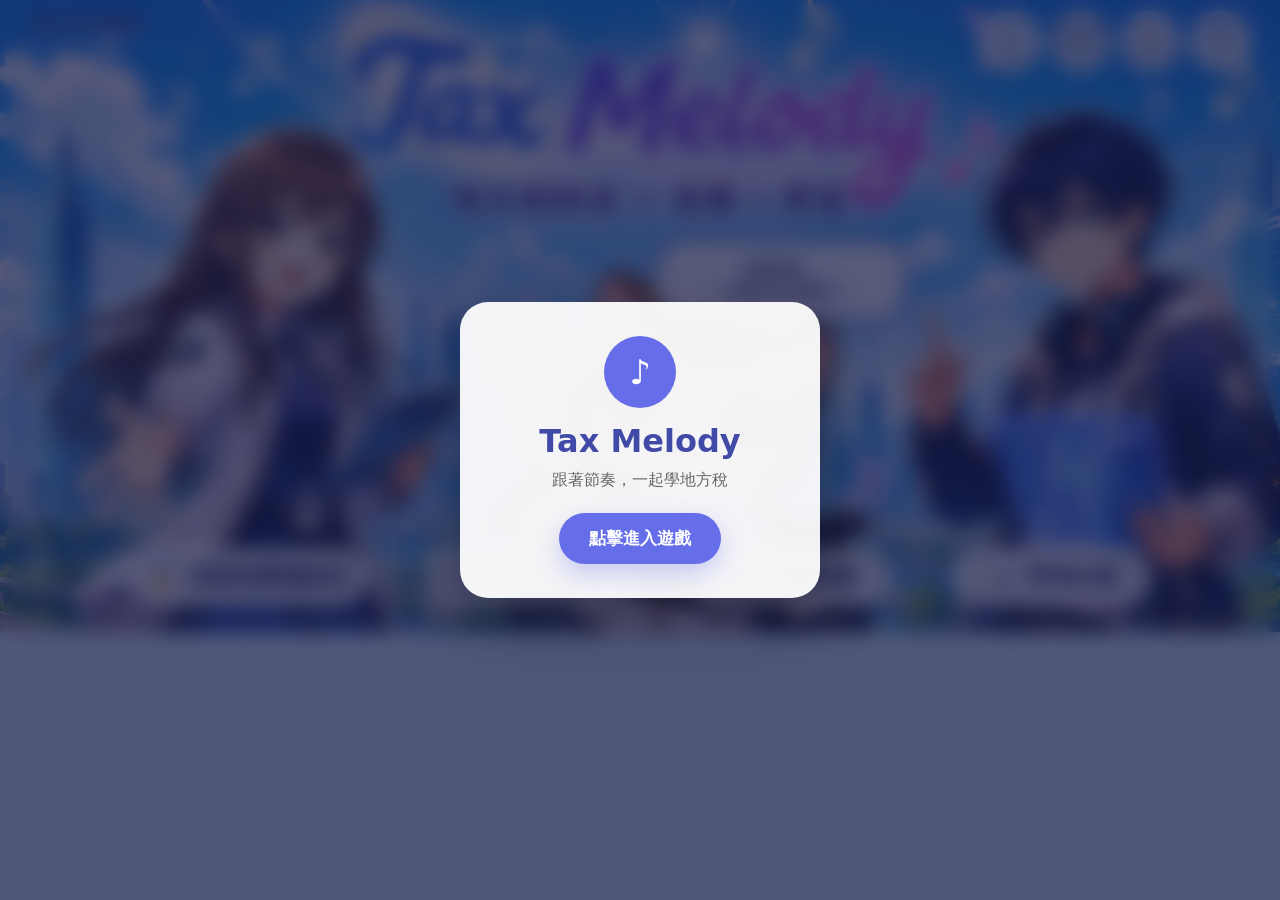
==== commit 2f48d118: "Add files via upload" ====
--- a/index.html
+++ b/index.html
@@ -5,10 +5,10 @@
   <meta name="viewport" content="width=device-width,initial-scale=1,viewport-fit=cover,user-scalable=no">
   <meta name="theme-color" content="#5b67e8">
   <title>Tax Melody v2｜地方稅音樂節奏學習遊戲</title>
-  <link rel="stylesheet" href="css/home.css?v=20260803-mobile-result-fit-v1">
+  <link rel="stylesheet" href="css/home.css?v=20260803-mobile-home-result-v2">
   <link rel="stylesheet" href="css/song-select.css?v=20260803-mobile-album-only-v1">
   <link rel="stylesheet" href="css/game.css?v=20260803-mobile-portrait">
-  <link rel="stylesheet" href="css/result.css?v=20260803-mobile-result-fit-v1">
+  <link rel="stylesheet" href="css/result.css?v=20260803-mobile-home-result-v2">
   <link rel="stylesheet" href="css/learning.css?v=20260803-mobile-portrait">
   <link rel="stylesheet" href="css/responsive.css?v=20260803-mobile-album-only-v1">
 </head>
--- a/css/home.css
+++ b/css/home.css
@@ -302,3 +302,51 @@
 .home-link-button b {
   display:block;
 }
+
+
+/* 手機旋轉提示：預設完全隱藏，只有橫向手機顯示 */
+.portrait-only-overlay {
+  display: none;
+  position: fixed;
+  inset: 0;
+  z-index: 999999;
+  align-items: center;
+  justify-content: center;
+  padding: 24px;
+  background: linear-gradient(145deg, #6f7be8, #9b68e8 55%, #ef8fc6);
+}
+
+.portrait-only-card {
+  width: min(360px, 88vw);
+  padding: 30px 22px;
+  border-radius: 28px;
+  text-align: center;
+  background: rgba(255,255,255,.95);
+  box-shadow: 0 24px 70px rgba(28,31,93,.32);
+}
+
+.portrait-phone-icon {
+  font-size: 50px;
+}
+
+.portrait-only-card h2 {
+  margin: 12px 0 8px;
+  color: #35405f;
+}
+
+.portrait-only-card p,
+.portrait-only-card span {
+  color: #6f7894;
+}
+
+@media (orientation: landscape) and (max-height: 760px) and (hover: none) {
+  .portrait-only-overlay {
+    display: flex;
+  }
+}
+
+@media (orientation: landscape) and (max-height: 760px) and (pointer: coarse) {
+  .portrait-only-overlay {
+    display: flex;
+  }
+}
--- a/css/result.css
+++ b/css/result.css
@@ -995,3 +995,199 @@
 .result-screen.active {
     display: flex !important;
 }
+
+
+/* =========================================================
+   手機版結算畫面：單畫面完整顯示
+   ========================================================= */
+@media (max-width: 680px) and (orientation: portrait) {
+  .result-screen {
+    width: 100%;
+    min-height: 100dvh;
+    height: 100dvh;
+    padding: 5px;
+    overflow: hidden !important;
+    align-items: stretch;
+  }
+
+  .result-panel {
+    width: 100%;
+    height: calc(100dvh - 10px);
+    min-height: 0;
+    padding: 9px 10px 10px;
+    border-radius: 22px;
+    overflow: hidden;
+  }
+
+  .result-panel .eyebrow {
+    margin: 0;
+    font-size: .54rem;
+    letter-spacing: .1em;
+  }
+
+  .result-panel h2 {
+    margin: 0;
+    font-size: clamp(1.45rem, 7vw, 2rem);
+    line-height: 1;
+  }
+
+  .stars {
+    margin: 2px 0 4px;
+    font-size: 1.45rem;
+    letter-spacing: .05em;
+  }
+
+  .result-body {
+    flex: 1;
+    min-height: 0;
+    margin: 3px 0 7px;
+    display: grid;
+    grid-template-columns: .86fr 1.14fr;
+    gap: 7px;
+    align-items: stretch;
+  }
+
+  .result-left {
+    min-height: 0;
+    display: grid;
+    grid-template-rows: auto 1fr;
+    gap: 6px;
+  }
+
+  .result-summary {
+    padding: 8px 10px;
+    border-radius: 17px;
+  }
+
+  .result-summary p {
+    padding: 6px 1px;
+    font-size: .57rem;
+    letter-spacing: .02em;
+  }
+
+  .result-summary p strong {
+    font-size: .88rem;
+  }
+
+  .result-grid {
+    min-height: 0;
+    grid-template-columns: repeat(2, minmax(0,1fr));
+    gap: 6px;
+  }
+
+  .result-grid > div {
+    min-height: 0;
+    padding: 6px 3px;
+    border-radius: 15px;
+  }
+
+  .result-grid span {
+    font-size: .5rem;
+    letter-spacing: .04em;
+  }
+
+  .result-grid strong {
+    margin-top: 2px;
+    font-size: 1rem;
+  }
+
+  .result-hero {
+    min-height: 0;
+    border-radius: 18px;
+  }
+
+  .result-hero::before {
+    width: 170px;
+    height: 170px;
+  }
+
+  .result-tiger {
+    width: 135%;
+    max-height: 42dvh;
+    transform: translate(0, 8px);
+  }
+
+  @keyframes resultTigerFloat {
+    0%, 100% { transform: translate(0, 8px); }
+    50% { transform: translate(0, 2px); }
+  }
+
+  .result-rank-circle {
+    left: 7px;
+    top: 7px;
+    width: 72px;
+    height: 72px;
+    border-width: 4px;
+    box-shadow:
+      0 0 0 2px rgba(255,212,96,.32),
+      0 8px 18px rgba(70,71,156,.25);
+  }
+
+  .result-rank-circle::before {
+    inset: -6px;
+    border-width: 1px;
+  }
+
+  .result-rank-circle::after {
+    right: -4px;
+    top: 0;
+    font-size: .9rem;
+  }
+
+  .result-rank-circle small {
+    font-size: .42rem;
+  }
+
+  .result-rank-circle strong {
+    font-size: 2rem;
+  }
+
+  .result-actions {
+    flex: 0 0 auto;
+    display: grid;
+    grid-template-columns: repeat(3, minmax(0,1fr));
+    gap: 6px;
+  }
+
+  .result-actions .btn {
+    min-width: 0;
+    min-height: 42px;
+    padding: 7px 5px;
+    border-radius: 14px;
+    font-size: .68rem;
+    white-space: normal;
+    line-height: 1.15;
+  }
+}
+
+@media (max-width: 390px) and (orientation: portrait) {
+  .result-panel {
+    padding: 7px 8px 8px;
+  }
+
+  .result-panel h2 {
+    font-size: 1.35rem;
+  }
+
+  .stars {
+    font-size: 1.2rem;
+  }
+
+  .result-body {
+    grid-template-columns: .9fr 1.1fr;
+  }
+
+  .result-rank-circle {
+    width: 64px;
+    height: 64px;
+  }
+
+  .result-rank-circle strong {
+    font-size: 1.7rem;
+  }
+
+  .result-actions .btn {
+    min-height: 38px;
+    font-size: .62rem;
+  }
+}
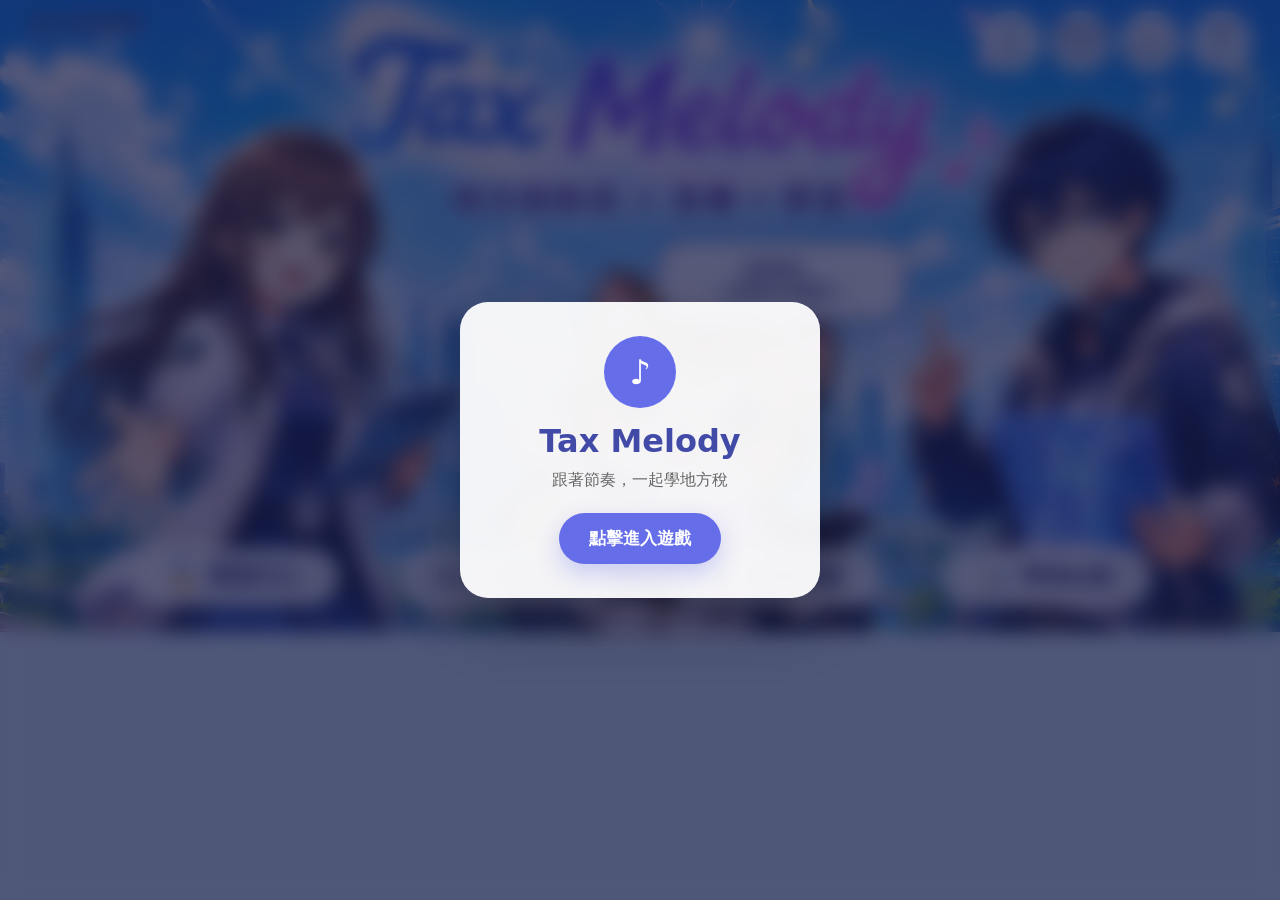
==== commit fd3a2fc3: "Add files via upload" ====
--- a/index.html
+++ b/index.html
@@ -5,10 +5,10 @@
   <meta name="viewport" content="width=device-width,initial-scale=1,viewport-fit=cover,user-scalable=no">
   <meta name="theme-color" content="#5b67e8">
   <title>Tax Melody v2｜地方稅音樂節奏學習遊戲</title>
-  <link rel="stylesheet" href="css/home.css?v=20260803-mobile-home-result-v2">
+  <link rel="stylesheet" href="css/home.css?v=20260803-home-result-v3">
   <link rel="stylesheet" href="css/song-select.css?v=20260803-mobile-album-only-v1">
   <link rel="stylesheet" href="css/game.css?v=20260803-mobile-portrait">
-  <link rel="stylesheet" href="css/result.css?v=20260803-mobile-home-result-v2">
+  <link rel="stylesheet" href="css/result.css?v=20260803-home-result-v3">
   <link rel="stylesheet" href="css/learning.css?v=20260803-mobile-portrait">
   <link rel="stylesheet" href="css/responsive.css?v=20260803-mobile-album-only-v1">
 </head>
@@ -54,7 +54,7 @@
         <nav class="home-shortcuts" aria-label="首頁功能">
           <button data-go="knowledge">
             <span class="icon">🏅</span>
-            <b>稅務知識補給站</b>
+            <b>學習中心</b>
           </button>
 
           <a
@@ -342,7 +342,7 @@
         <button class="round" data-go="home" aria-label="回首頁">←</button>
         <div>
           <span>05</span>
-          <h2>稅務知識補給站 <small>KNOWLEDGE STATION</small></h2>
+          <h2>學習中心<small>KNOWLEDGE STATION</small></h2>
         </div>
         <button class="round" data-open-settings aria-label="設定">⚙</button>
       </header>
@@ -351,7 +351,7 @@
         <section class="knowledge-intro glass">
           <div>
             <p class="knowledge-eyebrow">TAX MELODY LEARNING</p>
-            <h1>選一個主題，快速補充地方稅新知</h1>
+            <h1>選主題，快速了解地方稅新訊</h1>
             <p>每首歌曲都整理成重點卡片，不必先玩遊戲，也能直接閱讀學習內容。</p>
           </div>
           <div class="knowledge-note">
@@ -461,9 +461,9 @@
   loop>
 </audio>
 
-<script src="data/offline-data.js"></script>
+<script src="data/offline-data.js?v=20260803"></script>
 <script src="js/storage.js"></script>
-<script src="js/settings.js"></script>
+<script src="js/settings.js?v=20260803-real-settings-v1"></script>
 <script src="js/audio.js"></script>
 <script src="js/lyrics.js"></script>
 <script src="js/result.js"></script>
--- a/css/home.css
+++ b/css/home.css
@@ -350,3 +350,192 @@
     display: flex;
   }
 }
+
+
+/* =========================================================
+   手機首頁 V4：上方功能鍵不再遮住 Tax Melody 標題
+   ========================================================= */
+@media (max-width: 768px) and (orientation: portrait) {
+  #homeScreen.home-screen,
+  .home-stage {
+    min-height: 100dvh;
+    height: 100dvh;
+    overflow: hidden !important;
+  }
+
+  /* 圖片往下讓出獨立功能列空間 */
+  .home-picture {
+    top: 66px !important;
+    height: calc(100% - 66px) !important;
+  }
+
+  .home-picture .home-bg {
+    width: 100%;
+    height: 100%;
+    object-fit: cover !important;
+    object-position: center top !important;
+  }
+
+  .home-agency {
+    display: none !important;
+  }
+
+  .home-top-nav {
+    top: max(6px, env(safe-area-inset-top)) !important;
+    left: 10px !important;
+    right: 10px !important;
+    height: 54px;
+    padding: 5px 8px;
+    display: flex;
+    align-items: center;
+    justify-content: center !important;
+    gap: 8px !important;
+    border: 1px solid rgba(255,255,255,.92);
+    border-radius: 20px;
+    background: rgba(255,255,255,.86);
+    backdrop-filter: blur(16px);
+    -webkit-backdrop-filter: blur(16px);
+    box-shadow: 0 8px 24px rgba(51,67,132,.14);
+  }
+
+  .home-top-nav button {
+    width: 44px !important;
+    height: 44px !important;
+    flex: 0 0 44px !important;
+    background: transparent !important;
+    box-shadow: none !important;
+  }
+
+  .home-top-nav span {
+    font-size: 17px !important;
+  }
+
+  .home-top-nav small {
+    margin-top: 1px !important;
+    font-size: 7px !important;
+  }
+
+  .start-song-btn {
+    bottom: 25.5% !important;
+  }
+
+  .home-shortcuts {
+    bottom: 5.5% !important;
+  }
+}
+
+@media (max-width: 430px) and (orientation: portrait) {
+  .home-picture {
+    top: 62px !important;
+    height: calc(100% - 62px) !important;
+  }
+
+  .home-top-nav {
+    height: 50px;
+  }
+
+  .home-top-nav button {
+    width: 40px !important;
+    height: 40px !important;
+    flex-basis: 40px !important;
+  }
+
+  .start-song-btn {
+    bottom: 24.5% !important;
+  }
+
+  .home-shortcuts {
+    bottom: 4.5% !important;
+  }
+}
+
+
+/* =========================================================
+   手機首頁 V5：小型 2×2 圓形功能鍵，不遮住主標題
+   ========================================================= */
+@media (max-width: 768px) and (orientation: portrait) {
+  #homeScreen.home-screen,
+  .home-stage {
+    height: 100dvh !important;
+    min-height: 100dvh !important;
+    overflow: hidden !important;
+  }
+
+  .home-picture {
+    top: 0 !important;
+    height: 100% !important;
+  }
+
+  .home-picture .home-bg {
+    object-fit: cover !important;
+    object-position: center top !important;
+  }
+
+  .home-agency {
+    display: none !important;
+  }
+
+  .home-top-nav {
+    top: max(10px, env(safe-area-inset-top)) !important;
+    right: 10px !important;
+    left: auto !important;
+    width: 108px !important;
+    height: auto !important;
+    padding: 0 !important;
+    display: grid !important;
+    grid-template-columns: repeat(2, 48px) !important;
+    gap: 7px !important;
+    align-items: center !important;
+    justify-content: end !important;
+    border: 0 !important;
+    border-radius: 0 !important;
+    background: transparent !important;
+    box-shadow: none !important;
+    backdrop-filter: none !important;
+    -webkit-backdrop-filter: none !important;
+  }
+
+  .home-top-nav button {
+    width: 48px !important;
+    height: 48px !important;
+    min-width: 48px !important;
+    padding: 0 !important;
+    border: 1px solid rgba(255,255,255,.94) !important;
+    border-radius: 50% !important;
+    background: rgba(255,255,255,.82) !important;
+    box-shadow: 0 7px 18px rgba(42,56,121,.16) !important;
+    backdrop-filter: blur(12px) !important;
+    -webkit-backdrop-filter: blur(12px) !important;
+  }
+
+  .home-top-nav span {
+    font-size: 17px !important;
+  }
+
+  .home-top-nav small {
+    margin-top: 1px !important;
+    font-size: 7px !important;
+  }
+
+  .start-song-btn {
+    bottom: 25.5% !important;
+  }
+
+  .home-shortcuts {
+    bottom: 5.5% !important;
+  }
+}
+
+@media (max-width: 430px) and (orientation: portrait) {
+  .home-top-nav {
+    width: 100px !important;
+    grid-template-columns: repeat(2, 45px) !important;
+    gap: 6px !important;
+  }
+
+  .home-top-nav button {
+    width: 45px !important;
+    height: 45px !important;
+    min-width: 45px !important;
+  }
+}
--- a/css/result.css
+++ b/css/result.css
@@ -1191,3 +1191,391 @@
     font-size: .62rem;
   }
 }
+
+
+/* =========================================================
+   手機結算 V2：縮小石虎，按鈕固定在內容下方，不遮分數
+   ========================================================= */
+@media (max-width: 680px) and (orientation: portrait) {
+  .result-screen.active {
+    display: block !important;
+    width: 100%;
+    height: 100dvh;
+    min-height: 100dvh;
+    padding: 5px;
+    overflow: hidden !important;
+  }
+
+  .result-panel {
+    width: 100% !important;
+    height: calc(100dvh - 10px) !important;
+    min-height: 0 !important;
+    padding: 8px 9px 9px !important;
+    display: grid !important;
+    grid-template-rows: auto auto auto minmax(0, 1fr) auto !important;
+    gap: 3px !important;
+    overflow: hidden !important;
+  }
+
+  .result-panel .eyebrow {
+    margin: 0 !important;
+    font-size: .5rem !important;
+  }
+
+  .result-panel h2 {
+    margin: 0 !important;
+    font-size: clamp(1.35rem, 6.6vw, 1.85rem) !important;
+    line-height: 1 !important;
+  }
+
+  .stars {
+    margin: 0 0 3px !important;
+    font-size: 1.2rem !important;
+    line-height: 1 !important;
+  }
+
+  .result-body {
+    width: 100%;
+    min-height: 0 !important;
+    margin: 0 !important;
+    display: grid !important;
+    grid-template-columns: .95fr 1.05fr !important;
+    gap: 6px !important;
+    overflow: hidden !important;
+  }
+
+  .result-left {
+    min-height: 0 !important;
+    display: grid !important;
+    grid-template-rows: auto minmax(0,1fr) !important;
+    gap: 5px !important;
+    overflow: hidden !important;
+  }
+
+  .result-summary {
+    padding: 6px 8px !important;
+    border-radius: 15px !important;
+  }
+
+  .result-summary p {
+    padding: 5px 0 !important;
+    font-size: .5rem !important;
+  }
+
+  .result-summary p strong {
+    font-size: .78rem !important;
+  }
+
+  .result-grid {
+    min-height: 0 !important;
+    grid-template-columns: repeat(2, minmax(0,1fr)) !important;
+    grid-template-rows: repeat(2, minmax(0,1fr)) !important;
+    gap: 5px !important;
+  }
+
+  .result-grid > div {
+    min-height: 0 !important;
+    padding: 5px 2px !important;
+    border-radius: 13px !important;
+  }
+
+  .result-grid span {
+    font-size: .44rem !important;
+    letter-spacing: .02em !important;
+  }
+
+  .result-grid strong {
+    margin-top: 1px !important;
+    font-size: .9rem !important;
+  }
+
+  .result-hero {
+    min-height: 0 !important;
+    height: 100% !important;
+    border-radius: 16px !important;
+    overflow: hidden !important;
+    align-items: flex-end !important;
+  }
+
+  .result-hero::before {
+    width: 140px !important;
+    height: 140px !important;
+  }
+
+  .result-tiger {
+    width: 112% !important;
+    max-height: 31dvh !important;
+    transform: translate(0, 6px) !important;
+    animation: none !important;
+  }
+
+  .result-rank-circle {
+    left: 6px !important;
+    top: 6px !important;
+    width: 58px !important;
+    height: 58px !important;
+    border-width: 3px !important;
+    box-shadow: 0 0 0 2px rgba(255,212,96,.28), 0 7px 15px rgba(70,71,156,.22) !important;
+    animation: none !important;
+  }
+
+  .result-rank-circle::before {
+    inset: -5px !important;
+    border-width: 1px !important;
+  }
+
+  .result-rank-circle::after {
+    right: -3px !important;
+    top: 0 !important;
+    font-size: .75rem !important;
+  }
+
+  .result-rank-circle small {
+    margin-bottom: 1px !important;
+    font-size: .36rem !important;
+  }
+
+  .result-rank-circle strong {
+    max-width: 50px !important;
+    font-size: 1.55rem !important;
+  }
+
+  .result-actions {
+    position: relative !important;
+    z-index: 5 !important;
+    width: 100%;
+    margin: 3px 0 0 !important;
+    padding: 0 !important;
+    display: grid !important;
+    grid-template-columns: repeat(3, minmax(0,1fr)) !important;
+    gap: 5px !important;
+    background: transparent !important;
+  }
+
+  .result-actions .btn {
+    min-width: 0 !important;
+    min-height: 38px !important;
+    padding: 5px 3px !important;
+    border-radius: 12px !important;
+    font-size: .58rem !important;
+    line-height: 1.1 !important;
+    white-space: normal !important;
+  }
+}
+
+@media (max-width: 390px) and (orientation: portrait) {
+  .result-panel {
+    padding: 6px 7px 7px !important;
+  }
+
+  .result-panel h2 {
+    font-size: 1.25rem !important;
+  }
+
+  .stars {
+    font-size: 1rem !important;
+  }
+
+  .result-tiger {
+    max-height: 28dvh !important;
+  }
+
+  .result-actions .btn {
+    min-height: 35px !important;
+    font-size: .54rem !important;
+  }
+}
+
+
+/* =========================================================
+   手機結算 V3：自然上下配置，避免大片空白與比例失衡
+   ========================================================= */
+@media (max-width: 680px) and (orientation: portrait) {
+  .result-screen.active {
+    display: block !important;
+    width: 100% !important;
+    height: 100dvh !important;
+    min-height: 100dvh !important;
+    padding: 6px !important;
+    overflow: hidden !important;
+  }
+
+  .result-panel {
+    width: 100% !important;
+    height: calc(100dvh - 12px) !important;
+    min-height: 0 !important;
+    padding: 11px 10px 10px !important;
+    display: grid !important;
+    grid-template-rows: auto auto auto minmax(0,1fr) auto !important;
+    gap: 4px !important;
+    overflow: hidden !important;
+    border-radius: 24px !important;
+  }
+
+  .result-panel .eyebrow {
+    margin: 0 !important;
+    font-size: .5rem !important;
+    text-align: center !important;
+  }
+
+  .result-panel h2 {
+    margin: 0 !important;
+    font-size: clamp(1.45rem, 7vw, 1.9rem) !important;
+    line-height: 1 !important;
+    text-align: center !important;
+  }
+
+  .stars {
+    margin: 1px 0 4px !important;
+    font-size: 1.25rem !important;
+    line-height: 1 !important;
+    text-align: center !important;
+  }
+
+  .result-body {
+    min-height: 0 !important;
+    margin: 0 !important;
+    display: grid !important;
+    grid-template-columns: 1fr !important;
+    grid-template-rows: minmax(0,1fr) auto auto !important;
+    gap: 7px !important;
+    overflow: hidden !important;
+  }
+
+  .result-left {
+    display: contents !important;
+  }
+
+  .result-hero {
+    grid-row: 1 !important;
+    min-height: 0 !important;
+    height: 100% !important;
+    border-radius: 20px !important;
+    overflow: hidden !important;
+    display: flex !important;
+    align-items: flex-end !important;
+    justify-content: center !important;
+  }
+
+  .result-hero::before {
+    width: 160px !important;
+    height: 160px !important;
+  }
+
+  .result-tiger {
+    width: auto !important;
+    height: auto !important;
+    max-width: 88% !important;
+    max-height: 34dvh !important;
+    object-fit: contain !important;
+    transform: translateY(5px) !important;
+    animation: none !important;
+  }
+
+  .result-rank-circle {
+    left: 9px !important;
+    top: 9px !important;
+    width: 64px !important;
+    height: 64px !important;
+    border-width: 3px !important;
+    animation: none !important;
+  }
+
+  .result-rank-circle small {
+    font-size: .38rem !important;
+  }
+
+  .result-rank-circle strong {
+    font-size: 1.75rem !important;
+  }
+
+  .rank-badge {
+    display: none !important;
+  }
+
+  .result-summary {
+    grid-row: 2 !important;
+    padding: 7px !important;
+    display: grid !important;
+    grid-template-columns: repeat(3, minmax(0,1fr)) !important;
+    gap: 6px !important;
+    border-radius: 16px !important;
+  }
+
+  .result-summary p {
+    min-width: 0 !important;
+    padding: 6px 3px !important;
+    display: grid !important;
+    justify-items: center !important;
+    gap: 2px !important;
+    border-bottom: 0 !important;
+    border-radius: 12px !important;
+    background: rgba(255,255,255,.56) !important;
+  }
+
+  .result-summary p span {
+    font-size: .46rem !important;
+    text-align: center !important;
+  }
+
+  .result-summary p strong {
+    font-size: .82rem !important;
+    text-align: center !important;
+  }
+
+  .result-grid {
+    grid-row: 3 !important;
+    min-height: 0 !important;
+    display: grid !important;
+    grid-template-columns: repeat(4, minmax(0,1fr)) !important;
+    gap: 6px !important;
+  }
+
+  .result-grid > div {
+    min-height: 58px !important;
+    padding: 7px 2px !important;
+    border-radius: 14px !important;
+  }
+
+  .result-grid span {
+    font-size: .43rem !important;
+  }
+
+  .result-grid strong {
+    margin-top: 2px !important;
+    font-size: .92rem !important;
+  }
+
+  .result-actions {
+    width: 100% !important;
+    margin: 4px 0 0 !important;
+    display: grid !important;
+    grid-template-columns: repeat(3, minmax(0,1fr)) !important;
+    gap: 6px !important;
+  }
+
+  .result-actions .btn {
+    min-width: 0 !important;
+    min-height: 40px !important;
+    padding: 6px 4px !important;
+    border-radius: 13px !important;
+    font-size: .6rem !important;
+    line-height: 1.15 !important;
+    white-space: normal !important;
+  }
+}
+
+@media (max-width: 390px) and (orientation: portrait) {
+  .result-tiger {
+    max-height: 31dvh !important;
+  }
+
+  .result-grid > div {
+    min-height: 52px !important;
+  }
+
+  .result-actions .btn {
+    min-height: 37px !important;
+    font-size: .55rem !important;
+  }
+}
